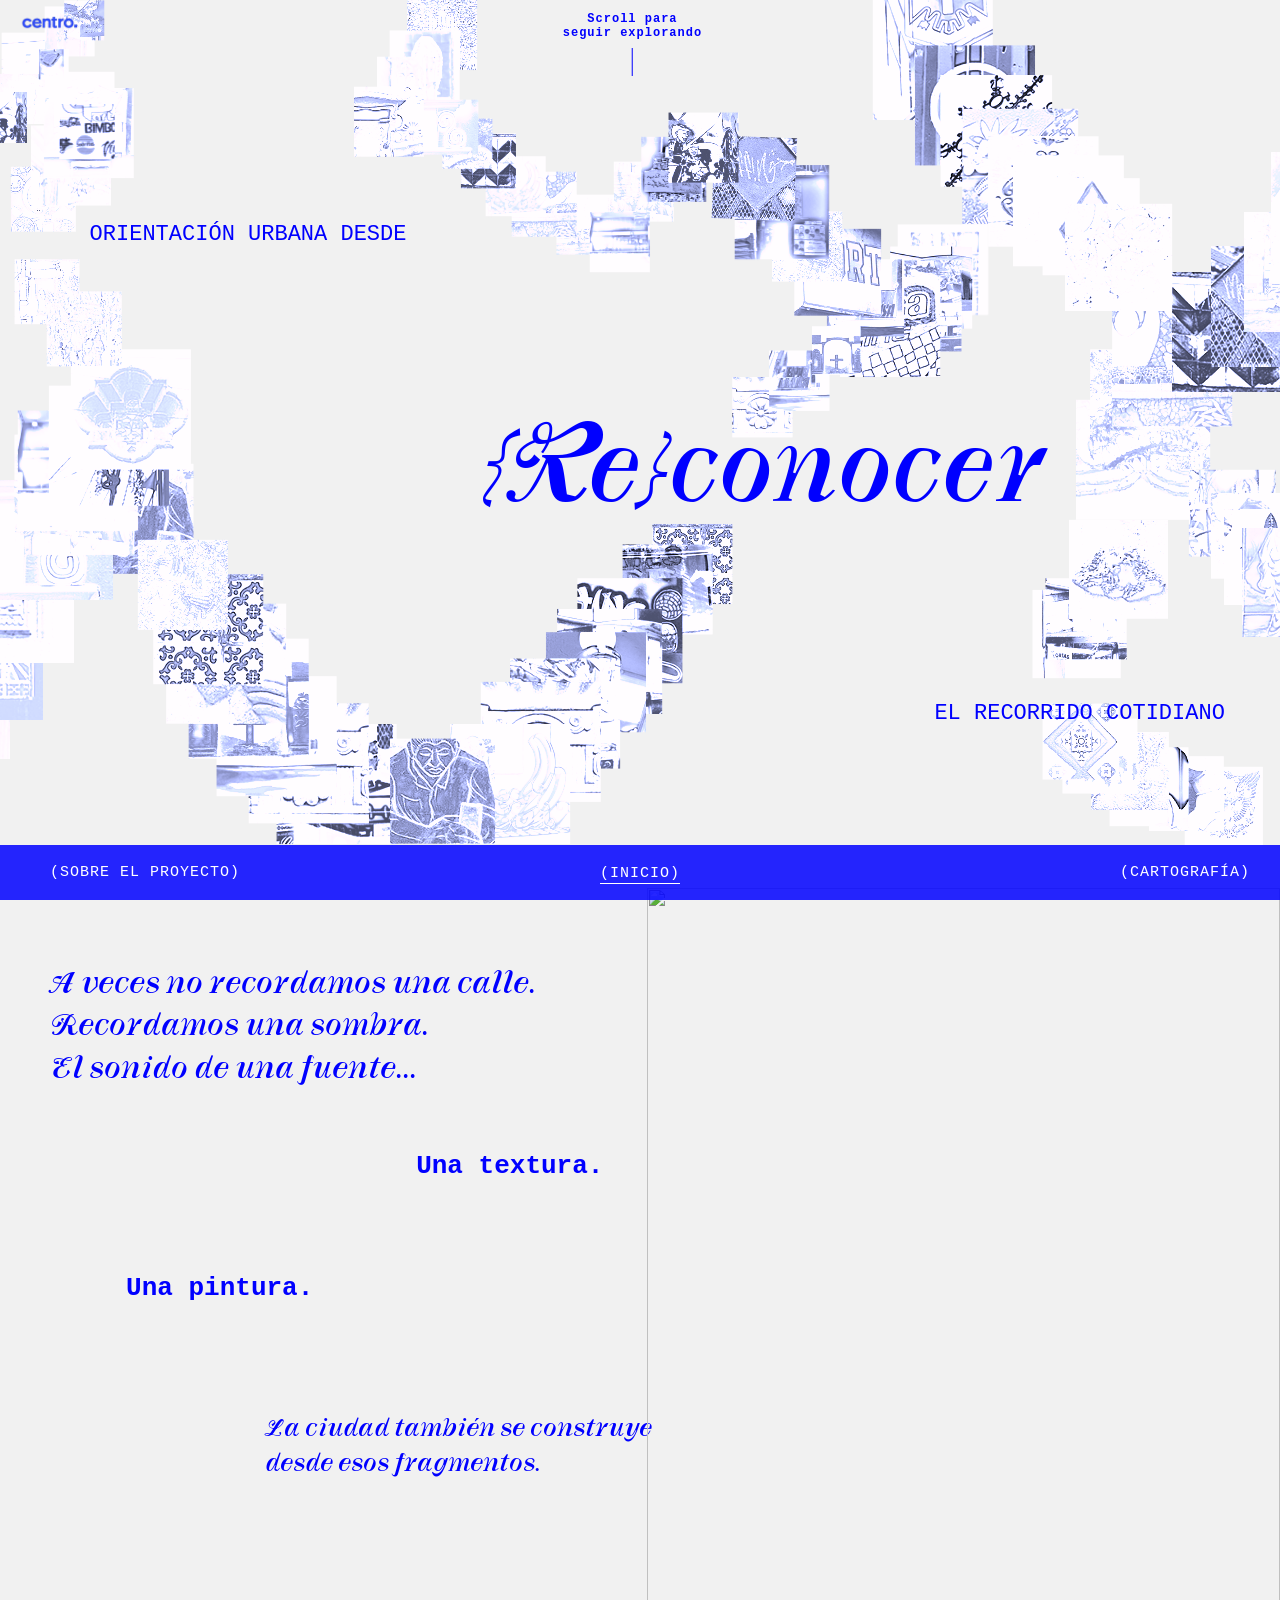
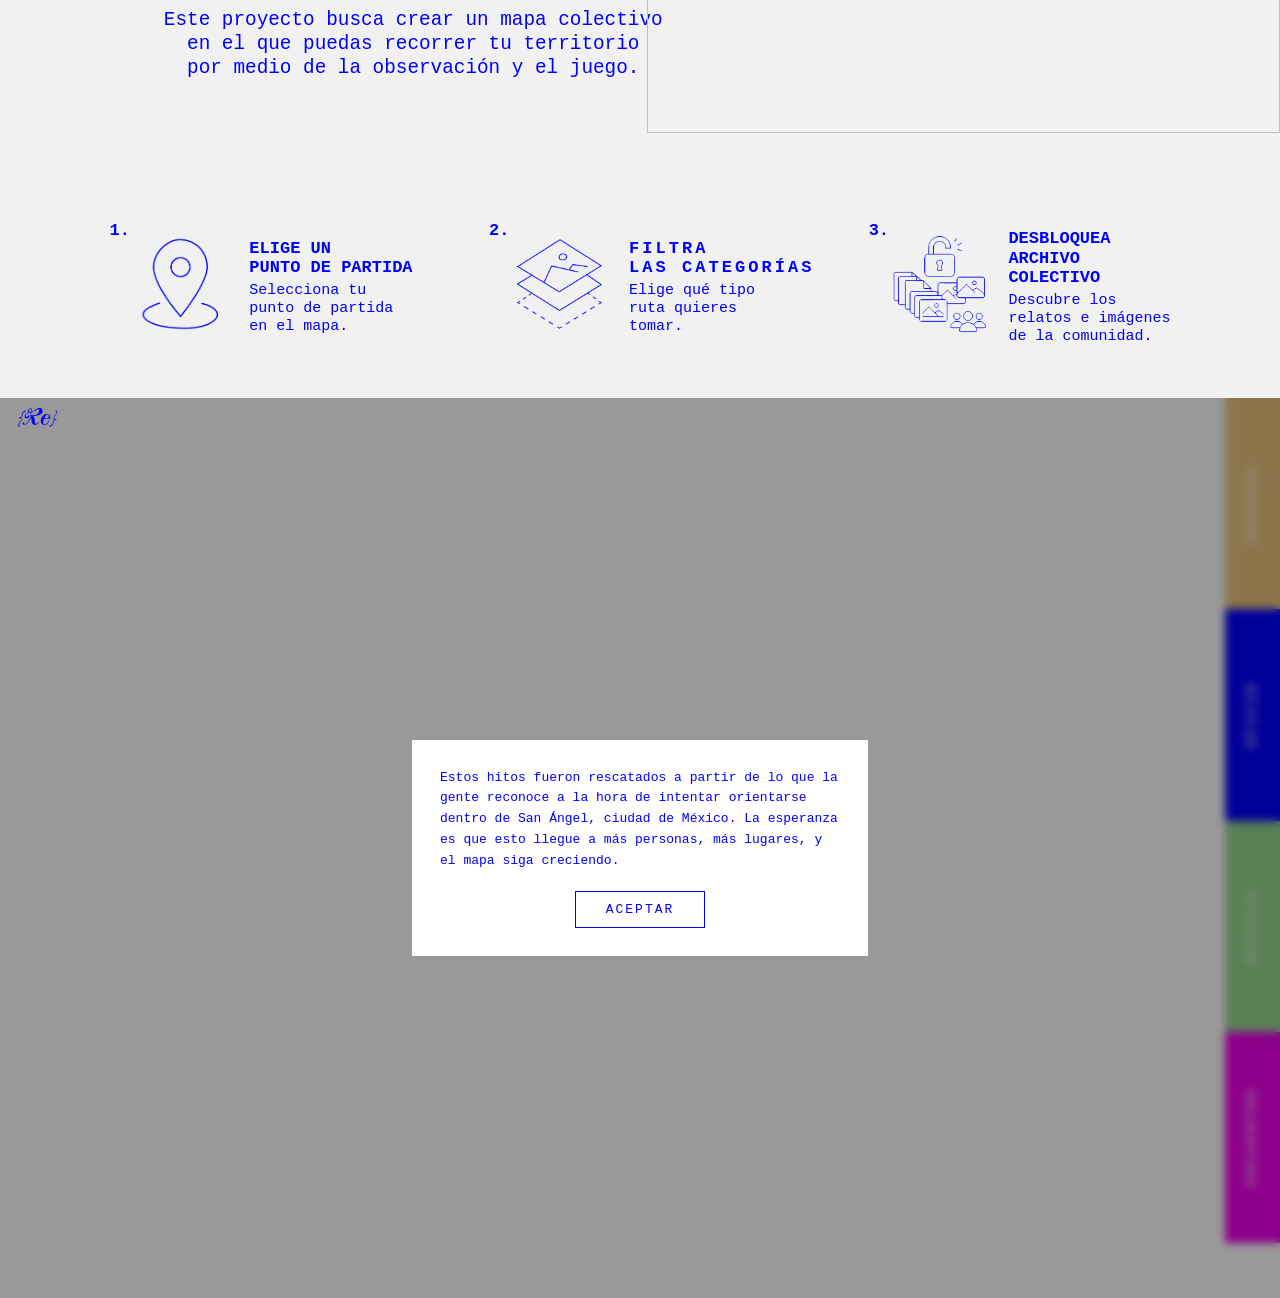
==== index.html @ d7731f5b "Restore home copy reveals and remove ambient page audio. Bring back staggered city-copy text animati" ====
<!DOCTYPE html>
<html lang="es">

<head>
    <meta charset="UTF-8">
    <meta name="viewport" content="width=device-width, initial-scale=1.0">
    <meta http-equiv="Cache-Control" content="no-cache, no-store, must-revalidate">
    <meta http-equiv="Pragma" content="no-cache">
    <meta http-equiv="Expires" content="0">
    <title>Reconocer</title>
    <link rel="icon" href="./favicon.ico" sizes="any">
    <link rel="icon" type="image/png" sizes="32x32" href="./img/favicon-32.png">
    <link rel="apple-touch-icon" sizes="180x180" href="./img/apple-touch-icon.png">
    <link href="https://api.mapbox.com/mapbox-gl-js/v3.3.0/mapbox-gl.css" rel="stylesheet">
    <link rel="stylesheet" href="./css/style.css?v=20260611-city-copy">
</head>

<body>
    <main id="home">
        <section id="hero" style="display:flex; align-items:center; justify-content:center; position:relative;">
            <div id="hero-collage" class="hero-collage" aria-hidden="true"></div>
            <div class="hero-content">
                <p class="hero-subtitle-top">ORIENTACIÓN URBANA DESDE</p>
                <h1 class="hero-reconocer-title">(<span class="reconocer-alt-r">R</span>e)conocer</h1>
                <p class="hero-subtitle-bottom">EL RECORRIDO COTIDIANO</p>
            </div>
            <img src="./img/logocentroazul.png" alt="logo" style="position:absolute; top:12px; left:18px; height:20px; width:auto;">
            <div style="position:absolute; top:12px; left:50%; transform:translateX(calc(-50% - 2mm)); text-align:center; font-family:'Courier New', Courier, monospace; font-size:12px; font-weight:bold; color:#0000ff; letter-spacing:1px; width:auto;">
                <p style="margin:0 0 8px 0;">Scroll para<br>seguir explorando</p>
                <div style="width:1px; height:28px; background:#0000ff; margin:0 auto;"></div>
            </div>
        </section>

        <div id="city-stage" class="city-stage">
            <div class="city-copy" aria-hidden="true">
                <p class="city-copy__block city-copy__block--1">A veces no recordamos una calle.<br>Recordamos una sombra.<br>El sonido de una fuente...</p>
                <p class="city-copy__block city-copy__block--2">Una textura.</p>
                <p class="city-copy__block city-copy__block--3">Una pintura.</p>
                <p class="city-copy__block city-copy__block--4">La ciudad también se construye<br>desde esos fragmentos.</p>
                <p class="city-copy__block city-copy__block--5 city-copy__block--stacked">
                    <span class="city-copy__line">Este proyecto busca crear un mapa colectivo</span>
                    <span class="city-copy__line">en el que puedas recorrer tu territorio</span>
                    <span class="city-copy__line">por medio de la observación y el juego.</span>
                </p>
            </div>
            <div class="city-collage" id="city-collage" aria-hidden="true"></div>
        </div>

        <div id="home-instructions" class="home-instructions">
            <div class="home-instruction-item home-instruction-item--with-lines">
                <span class="home-instruction-num">1.</span>
                <img src="./img/ins-04.png" alt="">
                <div class="home-instruction-copy">
                    <span class="home-instruction-title home-instruction-title--two-lines">
                        <span class="home-instruction-title-line">ELIGE UN</span>
                        <span class="home-instruction-title-line">PUNTO DE PARTIDA</span>
                    </span>
                    <span class="home-instruction-subtext">Selecciona tu punto de partida en el mapa.</span>
                </div>
            </div>
            <div class="home-instruction-item home-instruction-item--with-lines">
                <span class="home-instruction-num">2.</span>
                <img src="./img/ins-01.png" alt="">
                <div class="home-instruction-copy">
                    <span class="home-instruction-title home-instruction-title--two-lines home-instruction-title--spaced home-instruction-title--spaced-wide">
                        <span class="home-instruction-title-line">FILTRA</span>
                        <span class="home-instruction-title-line">LAS CATEGORÍAS</span>
                    </span>
                    <span class="home-instruction-subtext home-instruction-subtext--stacked">
                        <span class="home-instruction-subtext-line">Elige qué tipo</span>
                        <span class="home-instruction-subtext-line">ruta quieres tomar.</span>
                    </span>
                </div>
            </div>
            <div class="home-instruction-item home-instruction-item--with-lines">
                <span class="home-instruction-num">3.</span>
                <img src="./img/ins-03.png" alt="">
                <div class="home-instruction-copy">
                    <span class="home-instruction-title home-instruction-title--stacked-lines">
                        <span class="home-instruction-title-line">DESBLOQUEA</span>
                        <span class="home-instruction-title-line">ARCHIVO</span>
                        <span class="home-instruction-title-line">COLECTIVO</span>
                    </span>
                    <span class="home-instruction-subtext">Descubre los relatos e imágenes de la comunidad.</span>
                </div>
            </div>
        </div>

        <section id="map-preview" style="position:relative; background-color:#f1f1f1; overflow:hidden;">
            <div id="map-sticky-wrap" style="position:sticky; top:0; height:100vh; overflow:hidden;">
                <iframe 
                    src="./map.html?v=20260611-mod-v16&embed=1" 
                    style="width:100%; height:100%; border:none;"
                    scrolling="no"
                    id="map-iframe">
                </iframe>
            </div>
        </section>
    </main>

    <footer class="site-footer">
       <button class="sound-btn" id="sound-btn" aria-label="sonido">
           <input type="range" class="volume-slider" id="volume-slider" min="0" max="1" step="0.05" value="0"
               onclick="event.stopPropagation()">
       </button>
       <div class="footer-left" style="margin-left: 30px; flex: 1;">
           <a href="./docs/index.html" class="footer-link footer-link-lg">(SOBRE EL PROYECTO)</a>
       </div>
       <div class="footer-center" style="position:absolute; left:50%; transform:translateX(-50%);">
           <a href="./index.html" class="footer-link footer-link-lg active-page">(INICIO)</a>
       </div>
       <div class="footer-right" style="margin-right: 30px;">
           <a href="./map.html" class="footer-link footer-link-lg">(CARTOGRAFÍA)</a>
       </div>
    </footer>
    <!-- 
    <prompt>
     - Crea con mapbox un mapa en 'reconocer.html'
    - Define marcadores para las ubicaciones dentro del archivo './csv/reconocer.csv'
    - Define un archivo js para controlar las acciones y configuraciones de mapbox, el archivo se tiene que llamar './js/reconocer.js'
    - Los marcadores serán imágenes de 64x64px, define un placeholder, será reemplazado posteriormente por thumbs
    </prompt>
    -->
    <script src="./js/ws-config.js"></script>
    <script src="./js/ws-routes.js"></script>
    <script src="./js/ws-bridge.js?v=ws-all-pages-1"></script>
    <script>
        document.querySelectorAll('a').forEach(link => {
            link.addEventListener('click', function (e) {
                const href = this.getAttribute('href');
                if (!href || href.startsWith('#') || href.startsWith('javascript')) return;
                e.preventDefault();
                document.body.classList.add('page-exit');
                setTimeout(() => { window.location.href = href; }, 750);
            });
        });
    </script>
    <script src="./js/audio.js?v=no-ambient"></script>
<script>
document.querySelectorAll('.footer-link').forEach(link => {
   link.classList.remove('active-page');
});
document.querySelector('a[href="./index.html"]')?.classList.add('active-page');
</script>
<script>
window.addEventListener('load', () => {
   window.scrollTo({ top: 0, behavior: 'instant' });
});
</script>
<script>
document.addEventListener('DOMContentLoaded', function () {
   const host = document.getElementById('hero-collage');
   if (!host) return;

   const reducedMotion = window.matchMedia('(prefers-reduced-motion: reduce)').matches;
   const tileDelay = 0.05;
   const startDelay = 0.45;
   const tileDuration = 0.6;

   function useSvgFallback() {
      host.classList.add('hero-collage--fallback');
      host.style.opacity = reducedMotion ? '1' : '';
   }

   fetch('./img/home-collage.svg')
      .then(function (res) {
         if (!res.ok) throw new Error('svg fetch failed');
         return res.text();
      })
      .then(function (svgText) {
         svgText = svgText.replace(/xlink:href="([^"]+)"/g, function (_, path) {
            if (path.charAt(0) === '#' || path.indexOf('./img/') === 0 || path.indexOf('http') === 0 || path.indexOf('data:') === 0) {
               return 'xlink:href="' + path + '"';
            }
            return 'xlink:href="./img/' + path + '"';
         });
         host.innerHTML = svgText;
         const svg = host.querySelector('svg');
         if (svg) {
            svg.setAttribute('width', '100%');
            svg.setAttribute('height', '100%');
            svg.setAttribute('preserveAspectRatio', 'xMidYMid slice');
         }

         const tiles = host.querySelectorAll('image, use');
         if (!tiles.length) {
            useSvgFallback();
            return;
         }

         host.classList.add('is-ready');

         if (reducedMotion) {
            tiles.forEach(function (tile) { tile.style.opacity = '1'; });
            positionCityImage();
            if (typeof alignHeroSubtitles === 'function') alignHeroSubtitles();
            return;
         }

         tiles.forEach(function (tile, i) {
            tile.style.opacity = '0';
            tile.style.animation = 'homeTileIn ' + tileDuration + 's ease forwards';
            tile.style.animationDelay = (startDelay + i * tileDelay) + 's';
         });

         positionCityImage();
         if (typeof lockHeroTextPositions === 'function') lockHeroTextPositions();
      })
      .catch(useSvgFallback);
});

const CITY_STICKY_GAP_CM = 7;
const INSTRUCTION_SIDE_MARGIN_CM = 1;

function cmToPx(cm) {
   return cm * 96 / 2.54;
}

function cityStickyGapPx() {
   return CITY_STICKY_GAP_CM * 96 / 2.54;
}

function positionInstructionIcons() {
   const cityStage = document.getElementById('city-stage');
   const row = document.getElementById('home-instructions');
   if (!cityStage || !row) return;

   const gapPx = cityStickyGapPx();
   const cityBottom = cityStage.offsetTop + cityStage.offsetHeight;

   row.style.position = 'absolute';
   row.style.left = '0';
   row.style.width = '100%';
   row.style.paddingLeft = INSTRUCTION_SIDE_MARGIN_CM + 'cm';
   row.style.paddingRight = INSTRUCTION_SIDE_MARGIN_CM + 'cm';
   row.style.boxSizing = 'border-box';
   row.style.display = 'flex';
   row.style.flexDirection = 'row';
   row.style.justifyContent = 'space-evenly';
   row.style.alignItems = 'center';
   row.style.zIndex = '1002';
   row.style.pointerEvents = 'none';
   row.style.top = cityBottom + 'px';
   row.style.height = gapPx + 'px';

   const iconSize = Math.round(gapPx * 0.95);
   const smallIconSize = Math.round(iconSize * 0.5508);

   row.querySelectorAll('.home-instruction-item').forEach(function (item) {
      const img = item.querySelector('img');
      if (!img) return;
      const size = smallIconSize;
      img.style.width = size + 'px';
      img.style.height = size + 'px';
      img.style.maxWidth = size + 'px';
      img.style.maxHeight = size + 'px';
      img.style.objectFit = 'contain';
      item.style.flex = '0 0 auto';
      item.style.marginLeft = '';
      item.style.transform = '';
   });
}

function positionMapPreview() {
   const cityStage = document.getElementById('city-stage');
   const mapPreview = document.getElementById('map-preview');
   const stickyWrap = document.getElementById('map-sticky-wrap');
   const hero = document.getElementById('hero');
   if (!cityStage || !mapPreview || !stickyWrap || !hero) return;

   const gapPx = cityStickyGapPx();
   const cityBottom = cityStage.offsetTop + cityStage.offsetHeight;
   const heroBottom = hero.offsetTop + hero.offsetHeight;
   const marginTop = Math.max(0, Math.round(cityBottom + gapPx - heroBottom));

   stickyWrap.style.marginTop = marginTop + 'px';
   mapPreview.style.height = (marginTop + window.innerHeight) + 'px';
   mapPreview.style.overflowY = 'hidden';
   positionInstructionIcons();
}

function positionCityImage() {
   const home = document.getElementById('home');
   const cityStage = document.getElementById('city-stage');
   const collage = document.getElementById('city-collage');
   const hero = document.getElementById('hero');
   const svg = document.querySelector('#hero-collage svg');
   if (!home || !cityStage || !collage || !hero || !svg) return;

   home.style.position = 'relative';

   let maxBottom = 0;
   svg.querySelectorAll('image, use').forEach(function (el) {
      try {
         const box = el.getBBox();
         maxBottom = Math.max(maxBottom, box.y + box.height);
      } catch (e) {}
   });

   const vb = svg.viewBox.baseVal;
   if (!vb || !vb.height) return;

   const scale = hero.offsetHeight / vb.height;
   const cityDropCm = 2.16;
   cityStage.style.position = 'absolute';
   cityStage.style.top = (hero.offsetTop + maxBottom * scale + 140 + cityDropCm * 96 / 2.54) + 'px';
   cityStage.style.left = '0';
   cityStage.style.right = '0';
   cityStage.style.bottom = 'auto';
   cityStage.style.width = '100%';
   cityStage.style.maxWidth = '100%';

   positionMapPreview();
   if (typeof lockHeroTextPositions === 'function') lockHeroTextPositions();
   setupCityCopyReveal();
   window.dispatchEvent(new Event('cityLayoutReady'));
}

var cityCopyRevealObserver = null;

function setupCityCopyReveal() {
   const cityCopy = document.querySelector('.city-copy');
   const cityStage = document.getElementById('city-stage');
   if (!cityCopy || !cityStage) return;

   const reducedMotion = window.matchMedia('(prefers-reduced-motion: reduce)').matches;
   if (reducedMotion) {
      cityCopy.classList.remove('city-copy--pending');
      cityCopy.classList.add('city-copy--shown');
      return;
   }

   if (cityCopy.classList.contains('city-copy--shown')) return;

   if (cityCopyRevealObserver) {
      cityCopyRevealObserver.disconnect();
      cityCopyRevealObserver = null;
   }

   cityCopy.classList.add('city-copy--pending');

   function showCityCopy() {
      if (cityCopy.classList.contains('city-copy--shown')) return;
      cityCopy.classList.remove('city-copy--pending');
      cityCopy.classList.add('city-copy--shown');
      if (cityCopyRevealObserver) {
         cityCopyRevealObserver.disconnect();
         cityCopyRevealObserver = null;
      }
   }

   const firstTextBlock = cityCopy.querySelector('.city-copy__block--1');

   function isFirstTextInView() {
      if (!firstTextBlock) return false;
      const rect = firstTextBlock.getBoundingClientRect();
      const vh = window.innerHeight;
      return rect.top < vh * 0.82 && rect.bottom > vh * 0.18;
   }

   if (isFirstTextInView()) {
      showCityCopy();
      return;
   }

   if ('IntersectionObserver' in window && firstTextBlock) {
      cityCopyRevealObserver = new IntersectionObserver(function (entries) {
         entries.forEach(function (entry) {
            if (entry.isIntersecting) showCityCopy();
         });
      }, { threshold: 0.35, rootMargin: '0px 0px -8% 0px' });
      cityCopyRevealObserver.observe(firstTextBlock);
   }

   function revealOnScroll() {
      if (!isFirstTextInView()) return;
      showCityCopy();
      window.removeEventListener('scroll', revealOnScroll);
      document.removeEventListener('scroll', revealOnScroll);
   }
   window.addEventListener('scroll', revealOnScroll, { passive: true });
   document.addEventListener('scroll', revealOnScroll, { passive: true });
   revealOnScroll();

   window.setTimeout(function () {
      if (!cityCopy.classList.contains('city-copy--shown') && isFirstTextInView()) {
         showCityCopy();
      }
   }, 400);
}

window.addEventListener('resize', positionCityImage);
window.addEventListener('load', setupCityCopyReveal);
</script>
<script src="./js/city-reveal.js?v=20260611-city-static"></script>
<script>
document.addEventListener('DOMContentLoaded', function () {
   const contexto = document.querySelector('.contexto-img');
   const mapPreview = document.getElementById('map-preview');
   if (!contexto || !mapPreview) return;

   function updateContexto() {
      const heroBottom = mapPreview.getBoundingClientRect().top;
      const show = heroBottom < window.innerHeight - 80;
      contexto.classList.toggle('is-visible', show);
   }

   window.addEventListener('scroll', updateContexto, { passive: true });
   window.addEventListener('resize', updateContexto);
   updateContexto();
});
</script>
<script>
(function () {
   if (!/^(localhost|127\.0\.0\.1)$/.test(location.hostname)) return;
   var files = ['./index.html', './css/style.css'];
   var stamps = {};
   function check() {
      files.forEach(function (url) {
         fetch(url, { cache: 'no-store', method: 'HEAD' }).then(function (res) {
            var lm = res.headers.get('Last-Modified') || res.headers.get('ETag') || '';
            if (stamps[url] && stamps[url] !== lm) location.reload();
            stamps[url] = lm;
         }).catch(function () {});
      });
   }
   check();
   setInterval(check, 1000);
})();
</script>
<script>
(function() {
    var heroEl = document.getElementById('hero');
    var top1 = document.querySelector('.hero-subtitle-top');
    var bot = document.querySelector('.hero-subtitle-bottom');
    var title = document.querySelector('.hero-reconocer-title');
    var heroTextLocked = false;
    var heroTextLock = null;

    function place(el) {
        if (!el) return;
        var parent = el.parentElement;
        if (!parent) return;
        var rect = el.getBoundingClientRect();
        var parentRect = parent.getBoundingClientRect();
        el.style.position = 'absolute';
        el.style.top = (rect.top - parentRect.top) + 'px';
        el.style.left = (rect.left - parentRect.left) + 'px';
        el.style.right = 'auto';
        el.style.bottom = 'auto';
        el.style.transform = 'none';
    }

    function getTileRects(svg) {
        var rects = [];
        svg.querySelectorAll('image, use').forEach(function (tile) {
            try {
                var r = tile.getBoundingClientRect();
                if (r.width < 30 || r.height < 30) return;
                rects.push({
                    top: r.top,
                    bottom: r.bottom,
                    left: r.left,
                    right: r.right
                });
            } catch (e) {}
        });
        return rects;
    }

    function measureSubtitleGap(el, tiles) {
        if (!el || !tiles.length) return null;

        var sr = el.getBoundingClientRect();
        if (!sr.width || !sr.height) return null;

        var centerX = (sr.left + sr.right) / 2;
        var colTiles = tiles.filter(function (t) {
            return t.left <= centerX + 10 && t.right >= centerX - 10;
        });

        var above = null;
        var below = null;
        colTiles.forEach(function (t) {
            if (t.bottom <= sr.top + 3 && (!above || t.bottom > above.bottom)) above = t;
            if (t.top >= sr.bottom - 3 && (!below || t.top < below.top)) below = t;
        });

        return {
            el: el,
            sr: sr,
            above: above,
            below: below,
            gapMidY: above && below ? (above.bottom + below.top) / 2 : null
        };
    }

    var SUBTITLE_DROP_MM = 2;

    function mmToPx(mm) {
        return mm * 96 / 25.4;
    }

    function applySubtitlePosition(spec, parentRect) {
        if (!spec) return;

        var el = spec.el;
        var sr = spec.sr;
        var top = sr.top - parentRect.top;
        var left = sr.left - parentRect.left;

        if (spec.gapMidY != null) {
            top = spec.gapMidY - sr.height / 2 - parentRect.top;
        }

        top += mmToPx(SUBTITLE_DROP_MM + (el === bot ? 2 : 0));

        el.style.position = 'absolute';
        el.style.top = top + 'px';
        el.style.left = left + 'px';
        el.style.right = 'auto';
        el.style.bottom = 'auto';
        el.style.transform = 'none';
    }

    function resetForMeasure(el) {
        if (!el) return;
        el.style.removeProperty('position');
        el.style.removeProperty('top');
        el.style.removeProperty('left');
        el.style.removeProperty('right');
        el.style.removeProperty('bottom');
        el.style.removeProperty('transform');
    }

    function alignHeroSubtitles() {
        var svg = document.querySelector('#hero-collage svg');
        var parent = top1 && top1.parentElement;
        if (!svg || !parent) {
            if (top1) place(top1);
            if (bot) place(bot);
            return;
        }

        resetForMeasure(top1);
        resetForMeasure(bot);

        var tiles = getTileRects(svg);
        var parentRect = parent.getBoundingClientRect();

        applySubtitlePosition(measureSubtitleGap(top1, tiles), parentRect);
        applySubtitlePosition(measureSubtitleGap(bot, tiles), parentRect);
    }

    function captureHeroTextLock() {
        if (!heroEl) return;

        var heroRect = heroEl.getBoundingClientRect();
        if (!heroRect.width || !heroRect.height) return;

        heroTextLock = {
            items: [top1, title, bot].filter(Boolean).map(function (el) {
                var rect = el.getBoundingClientRect();
                return {
                    el: el,
                    topPct: ((rect.top - heroRect.top) / heroRect.height) * 100,
                    leftPct: ((rect.left - heroRect.left) / heroRect.width) * 100
                };
            })
        };
    }

    function applyHeroTextLock() {
        if (!heroEl || !heroTextLock || !heroTextLock.items.length) return;

        heroTextLock.items.forEach(function (item) {
            if (item.el.parentElement !== heroEl) {
                heroEl.appendChild(item.el);
            }
            item.el.style.position = 'absolute';
            item.el.style.top = item.topPct + '%';
            item.el.style.left = item.leftPct + '%';
            item.el.style.right = 'auto';
            item.el.style.bottom = 'auto';
            item.el.style.transform = 'none';
            item.el.style.margin = '0';
        });
    }

    function finalizeHeroTextLock() {
        captureHeroTextLock();
        if (!heroTextLock || !heroTextLock.items.length) return;
        heroTextLocked = true;
        applyHeroTextLock();
    }

    function fontsAreReady() {
        return !document.fonts || document.fonts.status === 'loaded';
    }

    function lockHeroTextPositions() {
        if (!heroEl) return;

        if (heroTextLocked) {
            applyHeroTextLock();
            return;
        }

        if (!document.querySelector('#hero-collage svg')) return;
        if (!fontsAreReady()) return;

        alignHeroSubtitles();
        requestAnimationFrame(function () {
            requestAnimationFrame(finalizeHeroTextLock);
        });
    }

    window.lockHeroTextPositions = lockHeroTextPositions;
    window.alignHeroSubtitles = lockHeroTextPositions;

    window.addEventListener('load', lockHeroTextPositions);
    window.addEventListener('resize', lockHeroTextPositions);
    if (document.fonts && document.fonts.ready) {
        document.fonts.ready.then(lockHeroTextPositions);
    }
})();
</script>
</body>

</html>
---- css/style.css ----
/* Fuentes personalizadas */
@font-face {
    font-family: 'REconocer';
    src: url('./REconocer-Regular.woff') format('woff');
    font-weight: normal;
    font-style: normal;
    font-display: swap;
}

@font-face {
    font-family: 'REconocer Alt R';
    src: url('./REconocer-AltR.woff') format('woff');
    font-weight: normal;
    font-style: normal;
    font-display: swap;
}

/* Reset y tipografía general */
html, body {
    min-height: 100%;
    padding: 0;
    margin: 0;
    overflow-x: hidden;
    overflow-y: auto;
    scroll-behavior: smooth;
    font-family: "Courier New", Courier, monospace;
    -webkit-font-smoothing: antialiased;
    background-color: #f1f1f1;
    max-width: 100%;
}

/* Map containers (acepta ambos ids por compatibilidad) */
#map, #mapa {
    position: absolute;
    left: 0;
    top: 0;
    width: 100%;
    height: 100%;
    background: #f1f1f1;
}

/* Filtro solo en el canvas base; marcadores y popups quedan arriba sin filtro */
#map-container #mapa {
    background: #ffffff;
}

#mapa.map-view-pending {
    visibility: hidden;
}

#mapa .mapboxgl-canvas-container .mapboxgl-canvas {
    position: relative;
    z-index: 0;
}

#map-container .mapboxgl-canvas {
    filter: brightness(1.22) saturate(0) contrast(0.8);
}

#map-container.map-bg-blue .mapboxgl-canvas {
    transition: filter 1.8s ease-in-out;
}

#map-container.map-bg-dark .mapboxgl-canvas {
    filter: brightness(0.22) saturate(0) contrast(1.22);
}

#map-zoom-fade {
    position: fixed;
    inset: 0;
    background: #000000;
    opacity: 0;
    pointer-events: none;
    z-index: 9998;
    transition: opacity 0.85s ease-in-out;
}

#map-zoom-fade.is-active {
    opacity: 0.26;
}

#map-zoom-fade.is-active.is-flash {
    animation: rewardMapUnlockFlash 1.15s ease-out forwards;
}

#map-zoom-fade.is-active.is-pulse {
    animation: rewardMapLightPulse 2.6s ease-in-out infinite;
}

@keyframes rewardMapUnlockFlash {
    0% { opacity: 0; }
    30% { opacity: 0.38; }
    62% { opacity: 0.2; }
    100% { opacity: 0.28; }
}

@keyframes rewardMapLightPulse {
    0%, 100% { opacity: 0.24; }
    50% { opacity: 0.34; }
}

.map-zoom-hint {
    position: fixed;
    inset: 0;
    z-index: 9999;
    pointer-events: none;
    opacity: 0;
    visibility: hidden;
    transition: opacity 0.5s ease-in-out, visibility 0.5s ease-in-out;
}

.map-zoom-hint.is-visible {
    opacity: 1;
    visibility: visible;
}

.map-zoom-hint__frame {
    position: absolute;
    left: 50%;
    top: 50%;
    width: min(58vw, 300px);
    height: min(22vh, 110px);
    transform: translate(-50%, -50%);
}

.map-zoom-hint__corner {
    position: absolute;
    width: 30px;
    height: 30px;
    border-color: rgba(255, 255, 255, 0.88);
    border-style: solid;
    animation: zoomHintPulse 2.2s ease-in-out infinite;
}

.map-zoom-hint__corner--tl {
    top: 0;
    left: 0;
    border-width: 2px 0 0 2px;
}

.map-zoom-hint__corner--tr {
    top: 0;
    right: 0;
    border-width: 2px 2px 0 0;
}

.map-zoom-hint__corner--bl {
    bottom: 0;
    left: 0;
    border-width: 0 0 2px 2px;
}

.map-zoom-hint__corner--br {
    bottom: 0;
    right: 0;
    border-width: 0 2px 2px 0;
}

.map-zoom-hint__label {
    position: absolute;
    left: 50%;
    top: 50%;
    transform: translate(-50%, -50%);
    margin: 0;
    font-family: 'Courier New', Courier, monospace;
    font-size: 11px;
    letter-spacing: 0.06em;
    color: rgba(255, 255, 255, 0.92);
    text-transform: lowercase;
    white-space: nowrap;
    text-align: center;
    text-shadow: 0 0 14px rgba(0, 0, 0, 0.9), 0 1px 10px rgba(0, 0, 0, 0.75);
}

@keyframes zoomHintPulse {
    0%, 100% { opacity: 0.55; }
    50% { opacity: 1; }
}

@media (prefers-reduced-motion: reduce) {
    #map-zoom-fade,
    .map-zoom-hint {
        transition: none;
    }

    #map-zoom-fade.is-flash,
    #map-zoom-fade.is-pulse {
        animation: none;
        opacity: 0.28;
    }

    .map-zoom-hint__corner {
        animation: none;
        opacity: 0.9;
    }
}

/* Entrada al filtro 3: rosa + azul por capas, sin monocromático encima */
#map-container.map-bg-blue.map-bg-blue-base .mapboxgl-canvas {
    filter: brightness(0.98) contrast(1.04);
}

/* Encuentro: rosa invertido monocromático */
#map-container.map-bg-blue.map-bg-blue-encuentro .mapboxgl-canvas {
    filter: grayscale(1) sepia(0.85) hue-rotate(292deg) saturate(4.8) brightness(0.97) contrast(1.02) !important;
}

#map-container.map-bg-blue.map-bg-blue-green .mapboxgl-canvas {
    filter: grayscale(1) sepia(0.85) hue-rotate(68deg) saturate(3.4) brightness(0.99) contrast(1.02);
}

/* Oficio: monocromático azul #0000ff */
#map-container.map-bg-blue.map-bg-blue-oficio .mapboxgl-canvas {
    filter: grayscale(1) sepia(0.85) hue-rotate(196deg) saturate(5.2) brightness(0.93) contrast(1.04) !important;
}

#map-container.map-bg-blue.map-bg-blue-memoria .mapboxgl-canvas {
    filter: grayscale(1) sepia(0.85) hue-rotate(18deg) saturate(3.6) brightness(1.03) contrast(1.02);
}
#home {
   background-color: #f1f1f1;
   width: 100%;
   max-width: 100%;
   overflow-x: hidden;
}

#map-preview,
#map-sticky-wrap,
#docs-preview,
#docs-sticky-wrap {
   width: 100%;
   max-width: 100%;
   overflow-x: hidden;
}

.city-stage {
   position: absolute;
   left: 0;
   right: 0;
   width: 100%;
   max-width: 100%;
   display: flex;
   flex-direction: row;
   align-items: flex-start;
   justify-content: space-between;
   gap: 1rem;
   z-index: 1001;
   pointer-events: none;
   box-sizing: border-box;
}

.city-copy {
   position: relative;
   flex: 1 1 auto;
   min-width: 0;
   height: calc(100vh - 55px);
   pointer-events: none;
}

.city-collage {
   position: relative;
   flex: 0 0 auto;
   aspect-ratio: 2336 / 3118;
   width: min(calc((100vh - 55px) * 2336 / 3118), 58vw);
   height: min(calc(100vh - 55px), calc(58vw * 3118 / 2336));
   display: block;
   overflow: visible;
}

.city-collage__base {
   position: absolute;
   left: 0;
   top: 0;
   width: 100%;
   height: 100%;
   display: block;
   pointer-events: none;
   opacity: 0;
   z-index: 0;
   transition: opacity 0.4s ease;
}

.city-collage--complete .city-collage__base {
   opacity: 1;
}

.city-collage--complete .city-piece {
   opacity: 1;
   animation: none;
   transform: none;
}

.city-piece {
   position: absolute;
   overflow: hidden;
   line-height: 0;
   will-change: opacity, transform;
   z-index: 2;
}

.city-piece img {
   position: absolute;
   display: block;
   max-width: none;
}

.city-collage--pending .city-piece {
   opacity: 0;
}

.city-collage--shown .city-piece {
   opacity: 0;
   animation: cityPieceReveal 0.78s cubic-bezier(0.22, 1, 0.36, 1) var(--reveal-delay, 0s) forwards;
}

@keyframes cityPieceReveal {
   from {
      opacity: 0;
      transform: translateY(-12px);
   }
   to {
      opacity: 1;
      transform: translateY(0);
   }
}

@media (prefers-reduced-motion: reduce) {
   .city-collage--pending .city-piece,
   .city-collage--shown .city-piece,
   .city-collage__base {
      opacity: 1;
      animation: none;
      transform: none;
   }

   .city-collage--complete .city-collage__base {
      opacity: 1;
   }
}

.city-copy__block {
   position: absolute;
   margin: 0;
   font-family: 'REconocer', serif;
   font-size: calc(22px + 2pt);
   font-weight: normal;
   color: #0000ff;
   line-height: 1.25;
   text-align: left;
   will-change: opacity;
}

.city-copy__block--1 {
   font-size: calc(22px + 6pt);
   left: 8%;
   top: 9%;
   line-height: 1.42;
}

.city-copy__block--2,
.city-copy__block--3 {
   font-family: 'Courier New', Courier, monospace;
   font-size: calc(22px + 3pt);
   font-weight: bold;
}

.city-copy__block--2 {
   left: 42%;
   top: 31%;
   transform: translateX(4cm);
}

.city-copy__block--3 {
   left: 8%;
   top: 41%;
   transform: translateX(2cm) translateY(1cm);
}

.city-copy__block--4 {
   left: 24%;
   top: 53%;
   transform: translateX(3cm) translateY(2cm);
   font-size: calc(22px + 2pt);
   line-height: 1.42;
}

.city-copy__block--5 {
   left: 8%;
   top: calc(74% + 1cm);
   max-width: none;
   font-family: 'Courier New', Courier, monospace;
   font-size: calc(22px - 2pt);
   text-align: center;
   transform: translateX(3cm) translateY(1.5cm);
}

.city-copy__block--stacked .city-copy__line {
   display: block;
   white-space: nowrap;
}

.city-copy--pending .city-copy__block {
   opacity: 0;
}

.city-copy--shown .city-copy__block {
   opacity: 0;
   animation: cityCopyFadeIn 0.9s ease forwards;
}

.city-copy--shown .city-copy__block--1 { animation-delay: 0.15s; }
.city-copy--shown .city-copy__block--2 { animation-delay: 1.15s; }
.city-copy--shown .city-copy__block--3 { animation-delay: 2.15s; }
.city-copy--shown .city-copy__block--4 { animation-delay: 3.15s; }
.city-copy--shown .city-copy__block--5 { animation-delay: 4.15s; }

@keyframes cityCopyFadeIn {
   from { opacity: 0; }
   to { opacity: 1; }
}

@media (prefers-reduced-motion: reduce) {
   .city-copy--pending .city-copy__block,
   .city-copy--shown .city-copy__block {
      opacity: 1;
      animation: none;
   }
}

.home-instructions {
   position: absolute;
   left: 0;
   width: 100%;
   max-width: 100%;
   padding-left: 1cm;
   padding-right: 1cm;
   display: flex;
   flex-direction: row;
   justify-content: space-evenly;
   align-items: center;
   z-index: 1002;
   pointer-events: none;
   box-sizing: border-box;
   overflow: visible;
   transform: translateY(0.5cm);
}

.home-instruction-item {
   position: relative;
   flex: 0 0 auto;
}

.home-instruction-item--with-lines {
   display: inline-flex;
   align-items: center;
   gap: 10px;
   padding-left: 28px;
   overflow: visible;
}

.home-instruction-num,
.home-instruction-title {
   position: absolute;
   top: 0;
   margin: 6px;
   font-family: 'Courier New', Courier, monospace;
   font-weight: bold;
   font-size: 17px;
   color: #0000ff;
   line-height: 1.15;
   z-index: 1;
}

.home-instruction-num {
   left: 0;
}

.home-instruction-title {
   left: calc(100% + 10px);
   text-align: left;
   text-transform: uppercase;
   white-space: normal;
}

.home-instruction-title--single {
   white-space: nowrap;
}

.home-instruction-title--spaced {
   letter-spacing: 0.1em;
}

.home-instruction-title--spaced-wide {
   letter-spacing: 0.18em;
}

.home-instruction-item--with-lines .home-instruction-num {
   top: 0;
   transform: none;
}

.home-instruction-item--with-lines .home-instruction-copy {
   display: flex;
   flex-direction: column;
   align-items: flex-start;
   margin: 6px 0 0 -0.8cm;
   flex: 0 0 auto;
   max-width: 10.5rem;
}

.home-instruction-item--with-lines .home-instruction-title {
   position: static;
   left: auto;
   margin: 0;
   flex: 0 0 auto;
}

.home-instruction-subtext {
   margin: 4px 0 0 0;
   font-family: 'Courier New', Courier, monospace;
   font-weight: normal;
   font-size: 15px;
   color: #0000ff;
   line-height: 1.2;
   text-align: left;
   text-transform: none;
}

.home-instruction-subtext--stacked .home-instruction-subtext-line {
   display: block;
}

.home-instruction-title--two-lines .home-instruction-title-line,
.home-instruction-title--stacked-lines .home-instruction-title-line {
   display: block;
   white-space: nowrap;
}

.home-instructions img {
   display: block;
   object-fit: contain;
   flex: 0 0 auto;
   transform: scale(0.7);
   transform-origin: left center;
}

#hero {
   width: 100%;
   height: calc(100vh - 55px);
   min-height: calc(100vh - 55px);
   box-sizing: border-box;
   overflow: hidden;
   background-color: #f1f1f1;
}

.hero-collage {
   position: absolute;
   inset: 0;
   z-index: 0;
   pointer-events: none;
}

#hero-collage svg {
   display: block;
   width: 100%;
   height: 100%;
   filter: grayscale(1) brightness(1.1) contrast(1.05) sepia(0.4) hue-rotate(195deg) saturate(3);
}

.hero-collage--fallback {
   background-image: url('../img/home.svg');
   background-size: 100% calc(100vh - 55px);
   background-position: center top;
   background-repeat: no-repeat;
   opacity: 0;
   animation: heroCollageReveal 2s cubic-bezier(0.22, 1, 0.36, 1) 0.35s forwards;
}

@keyframes homeTileIn {
   from { opacity: 0; }
   to { opacity: 1; }
}

@keyframes heroCollageReveal {
   from {
      opacity: 0;
      transform: scale(1.03);
   }
   to {
      opacity: 1;
      transform: scale(1);
   }
}

#hero > *:not(.hero-collage) {
   z-index: 1;
}

#hero .hero-content {
   position: absolute;
   left: 22%;
   bottom: 40%;
   text-align: left;
   opacity: 1;
}

#hero .hero-content p {
   margin: 0;
}

#hero .hero-content p + p {
   margin-top: 0.35em;
}

@keyframes heroTextFadeIn {
   from {
      opacity: 0;
   }
   to {
      opacity: 1;
   }
}

.page-docs,
.page-docs main {
   background-color: #f1f1f1;
   min-height: 100vh;
   box-sizing: border-box;
   position: relative;
   overflow-x: hidden;
}

/* Sticky embebido (home/docs): solo ocultar el footer duplicado del iframe */
html.map-embed .site-footer {
   display: none !important;
}

.docs-page-title {
   margin: 2cm 0 0;
   padding: 0 24px;
   font-family: 'REconocer', serif;
   font-size: clamp(56px, 9vw, 88px);
   font-weight: normal;
   line-height: 0.95;
   text-align: center;
   color: #0000ff;
}

.docs-canvas {
   position: relative;
   width: min(1180px, 100%);
   margin: 0 auto;
   padding: 52px clamp(24px, 5vw, 48px) 0 clamp(72px, 11vw, 156px);
   box-sizing: border-box;
}

.docs-line {
   position: absolute;
   top: 100px;
   left: clamp(72px, 11vw, 156px);
   width: 255px;
   max-width: calc(100% - 96px);
   height: auto;
   margin: 0;
   z-index: 0;
   pointer-events: none;
}

.docs-flow {
   position: relative;
   z-index: 2;
}

.docs-block__title,
.docs-block__text {
   margin: 0;
   font-family: "Courier New", Courier, monospace;
   color: #0000ff;
}

.docs-block__title {
   font-size: 18px;
   line-height: 1.25;
   font-weight: normal;
   margin-bottom: 18px;
}

.docs-block__title--center {
   text-align: center;
}

.docs-block__text {
   font-size: 14px;
   line-height: 1.55;
   max-width: 34ch;
}

.docs-block__text--center {
   text-align: center;
   margin-left: auto;
   margin-right: auto;
}

.docs-block--1 {
   position: relative;
   z-index: 2;
   width: 100%;
   margin-bottom: 12px;
}

.docs-block--1__layout {
   display: grid;
   grid-template-columns: minmax(200px, 34ch) minmax(56px, 92px) minmax(250px, 360px);
   grid-template-rows: auto auto auto auto;
   column-gap: 0;
   row-gap: clamp(20px, 3vh, 30px);
   align-items: center;
}

.docs-block--1__p {
   grid-column: 1;
   max-width: 34ch;
   margin: 0;
   position: relative;
   z-index: 2;
}

.docs-block--1__p3 { grid-row: 1; }

.docs-block--1__connector {
   grid-column: 2;
   position: relative;
   justify-self: stretch;
   align-self: center;
   height: 2px;
   background: #0000ff;
}

.docs-block--1__connector--3 { grid-row: 1; }

.docs-block--1__connector--3::after {
   content: "";
   position: absolute;
   right: 0;
   bottom: 0;
   width: 2px;
   height: 38px;
   background: #0000ff;
}

.docs-block--1__collage {
   grid-column: 3;
   grid-row: 2 / 5;
   position: relative;
   width: 100%;
   min-height: 400px;
   align-self: start;
   z-index: 1;
}

.docs-block--1__collage .docs-photo {
   position: absolute;
   display: block;
   width: auto;
   height: auto;
   object-fit: cover;
}

.docs-block--1__collage .docs-photo--d12 {
   left: 0;
   top: 72px;
   width: 178px;
   height: auto;
   max-height: 248px;
   object-position: center;
   z-index: 2;
}

.docs-block--1__collage .docs-photo--d13 {
   right: 0;
   top: 0;
   width: 136px;
   height: auto;
   max-height: 220px;
   object-position: center top;
   z-index: 3;
}

.docs-block--1__collage .docs-photo--d17 {
   right: 0;
   bottom: 0;
   width: 228px;
   height: auto;
   max-height: 200px;
   object-position: center 40%;
   z-index: 1;
}

@media (max-width: 820px) {
   .docs-block--1__layout {
      grid-template-columns: 1fr;
      grid-template-rows: auto;
   }

   .docs-block--1__title,
   .docs-block--1__p,
   .docs-block--1__connector {
      grid-column: 1;
      grid-row: auto;
   }

   .docs-block--1__connector {
      display: none;
   }

   .docs-block--1__collage {
      grid-column: 1;
      grid-row: auto;
      min-height: 320px;
      margin-top: 8px;
   }

   .docs-block--1__collage .docs-photo--d12 {
      left: 0;
      top: 40px;
      width: 46%;
   }

   .docs-block--1__collage .docs-photo--d13 {
      right: 0;
      top: 0;
      width: 38%;
   }

   .docs-block--1__collage .docs-photo--d17 {
      right: 8%;
      bottom: 0;
      width: 58%;
   }
}

.docs-block--2 {
   position: relative;
   z-index: 2;
   width: 100%;
   max-width: none;
   margin: 0;
}

.docs-block--2__stage {
   position: relative;
   width: 100%;
   margin-top: 0;
}

.docs-block--2__docuu-row {
   display: flex;
   align-items: flex-start;
   gap: 2cm;
   margin-left: auto;
   width: fit-content;
   max-width: 100%;
}

.docs-page-title--docuu {
   margin: 0;
   padding: 0;
   flex: 0 1 auto;
   align-self: flex-start;
   max-width: min(11ch, 30vw);
   text-align: left;
   line-height: 0.92;
   transform: translateX(-3cm);
}

.docs-block--2__collage-img {
   display: block;
   flex: 0 0 auto;
   width: min(468px, 68vw);
   max-width: 861px;
   height: auto;
   margin: 0;
}

.docs-docuuu-cluster {
   position: relative;
   width: 100%;
   --docuuu-left: -4cm;
   --docuuu-w: min(880px, 92vw);
   --docuuu-h: calc(var(--docuuu-w) * 744 / 1024);
}

.docs-docuuu-cluster .docs-block--1__intro--tree {
   position: absolute;
   top: calc(var(--docuuu-h) * 0.45 - 28cm);
   left: calc(255px - 22ch - 12px);
   margin: 0;
   max-width: 34ch;
   text-align: left;
   z-index: 3;
   pointer-events: none;
}

.docs-docuuu-cluster .docs-block--2__copy {
   position: absolute;
   top: 5cm;
   left: calc(var(--docuuu-left) + var(--docuuu-w) + 1cm);
   margin: 0;
   max-width: 34ch;
   text-align: left;
   z-index: 3;
   pointer-events: none;
}

.docs-docuuu-cluster .docs-block--2__copy .docs-block__title {
   margin-bottom: 18px;
}

.docs-docuuu-cluster .docs-block--2__copy .docs-block__p6 {
   margin: 0;
}

.docs-docuuu-cluster .docs-block__p7--stack {
   position: absolute;
   left: calc(var(--docuuu-left) + var(--docuuu-w) * 309 / 1024 + 3.6cm);
   top: calc(var(--docuuu-h) * 410 / 744);
   width: min(26ch, 30vw);
   height: calc(var(--docuuu-h) * 175 / 744);
   margin: 0;
   padding: 0;
   display: flex;
   align-items: center;
   box-sizing: border-box;
   text-align: left;
   z-index: 4;
   pointer-events: none;
}


/* docuuu — arriba del collage sticky, alineado con collage inferior */
.docs-block--1__intro .docs-block--1__title {
   margin: 0 0 14px;
   text-align: left;
   max-width: none;
}

.docs-block__title-el {
   font-family: 'REconocer', serif;
   text-transform: uppercase;
   font-feature-settings: "ss01" 1, "ss02" 1;
   letter-spacing: 0.02em;
}

.docs-block--1__intro .docs-block--1__p1 {
   margin: 0;
   text-align: left;
   max-width: none;
}

.docs-footer-collage {
   display: block;
   position: relative;
   z-index: 2;
   margin: 0 0 0 var(--docuuu-left);
   padding: 0;
   width: var(--docuuu-w);
   max-width: min(1024px, calc(100% - var(--docuuu-left)));
   height: auto;
   line-height: 0;
   pointer-events: none;
}

.docs-block--3 {
   position: relative;
   z-index: 2;
   width: 100%;
   max-width: none;
   margin: 28px 0 0;
}

.docs-block--3__mirada-row {
   display: flex;
   align-items: flex-start;
   gap: 3.5cm;
   padding-left: calc(255px - 22ch - 12px);
}

.docs-block--3__d18-cluster {
   display: flex;
   align-items: flex-start;
   gap: 2cm;
   flex: 0 0 auto;
}

.docs-block--3__d18-cluster .docs-photo--d18 {
   flex: 0 0 auto;
   display: block;
   width: min(230px, 32vw);
   max-width: 230px;
   height: auto;
   object-fit: contain;
}

.docs-block--3__p2p3-stack {
   flex: 0 1 auto;
   display: flex;
   flex-direction: column;
   align-items: flex-start;
}

.docs-block--3__p2p3-stack .docs-block--1__p2--d18 {
   margin: 0;
   max-width: 28ch;
   text-align: left;
}

.docs-block--3__p2p3-stack .docs-block--1__p3--d18 {
   margin: 4cm 0 0 3cm;
   max-width: 36ch;
   text-align: left;
}

.docs-block--3__copy {
   flex: 0 1 auto;
   max-width: 22ch;
   padding-left: 0;
   transform: translateX(-3cm);
}

.docs-block__title--mirada {
   font-style: italic;
   padding-left: 2.4em;
   text-align: left;
   margin-bottom: 16px;
}

.docs-block--3 .docs-block__text {
   max-width: 22ch;
   text-align: left;
}

.docs-block--3 .docs-block__p4 {
   margin-bottom: 14px;
}

.docs-reveal {
   opacity: 0;
   transition: opacity 0.85s ease;
   will-change: opacity;
}

.docs-reveal.is-visible {
   opacity: 1;
}

@media (prefers-reduced-motion: reduce) {
   .docs-reveal {
      opacity: 1;
      transition: none;
   }
}

.docs-photo-collage {
   position: absolute;
   inset: 0;
   pointer-events: none;
}

.docs-photo-collage .docs-photo {
   position: absolute;
   display: block;
   width: auto;
   height: auto;
   max-width: none;
   object-fit: contain;
   box-shadow: none;
}

#docs-sticky-block {
   position: relative;
   z-index: 30;
}

.docs-map-collage {
   position: absolute;
   left: 0;
   bottom: 100%;
   width: 1050px;
   max-width: 100vw;
   height: 398px;
   z-index: 31;
   pointer-events: none;
   overflow: visible;
}

.docs-map-thanks {
   position: absolute;
   left: calc(1050px + 1.2cm);
   right: clamp(16px, 6vw, 80px);
   bottom: 100%;
   height: 398px;
   box-sizing: border-box;
   display: flex;
   align-items: flex-start;
   justify-content: center;
   padding: calc(43px + 1cm) 0.8cm 0;
   z-index: 32;
   pointer-events: none;
}

.docs-map-thanks__text {
   margin: 0;
   width: min(100%, 42ch);
   font-family: "Courier New", Courier, monospace;
   font-size: 14px;
   line-height: 1.55;
   color: #0000ff;
   text-align: left;
}

.docs-map-thanks__line {
   display: block;
}

.docs-map-thanks__line + .docs-map-thanks__line {
   margin-top: 1em;
}

.docs-map-collage__photo {
   position: absolute;
   display: block;
   object-fit: cover;
   box-shadow: none;
}

/* Collage cierre — pegado a la izquierda, fotos superpuestas (referencia docuu) */
.docs-map-collage__photo--d10 {
   left: 0;
   bottom: 0;
   width: 212px;
   height: 398px;
   z-index: 3;
   object-position: 0% 38%;
}

.docs-map-collage__photo--d8 {
   left: 188px;
   bottom: 0;
   width: 232px;
   height: 398px;
   z-index: 2;
   object-position: center 22%;
}

.docs-map-collage__photo--d3 {
   left: 420px;
   bottom: 145px;
   width: 168px;
   height: 210px;
   z-index: 6;
   object-position: center 8%;
}

.docs-map-collage__photo--d6 {
   left: calc(420px - 1cm);
   bottom: 0;
   width: calc(220px + 1cm);
   height: 145px;
   z-index: 1;
   object-position: center 34%;
}

.docs-map-collage__photo--d19 {
   left: 542px;
   bottom: 0;
   width: 354px;
   height: 355px;
   z-index: 7;
   object-position: 30% center;
}

.docs-map-collage__photo--d4 {
   left: 640px;
   bottom: 0;
   width: 256px;
   height: 145px;
   z-index: 7;
   object-position: center 54%;
}

.docs-map-collage__photo--d2 {
   left: 896px;
   bottom: 0;
   width: 154px;
   height: 290px;
   z-index: 8;
   object-position: center 14%;
}

.docs-epilogue-panel {
   position: relative;
   width: 100%;
   height: 100%;
   padding: 56px 24px 88px;
   background-color: #efefef;
   background-image: url('../img/city.png');
   background-repeat: no-repeat;
   background-position: center top;
   background-size: cover;
   box-sizing: border-box;
}

.corner-logo--epilogue {
   position: absolute;
   top: 20px;
   left: 18px;
}

.docs-epilogue__card {
   width: min(420px, 92vw);
   margin: 120px auto 0;
   padding: 24px;
   background: #fff;
   border: 1px solid #0000ff;
   box-sizing: border-box;
}

.docs-epilogue__card p {
   margin: 0;
   font-family: "Courier New", Courier, monospace;
   font-size: 13px;
   line-height: 1.55;
   color: #0000ff;
}

.docs-epilogue__btn {
   display: block;
   width: 120px;
   height: 28px;
   margin: 18px auto 0;
   padding: 0;
   border: 1px solid #b5b5b5;
   background: #fff;
}

.docs-main {
   max-width: 720px;
   margin: 0 auto;
   padding: 0 24px 100px;
   color: #111;
}

.docs-eyebrow {
   margin: 0 0 12px;
   font-family: 'Courier New', Courier, monospace;
   font-size: 11px;
   font-weight: bold;
   letter-spacing: 1px;
   color: #0000ff;
   text-transform: uppercase;
}

.docs-title {
   margin: 0 0 16px;
   font-size: clamp(2rem, 8vw, 3.2rem);
   line-height: 1.05;
   color: #0000ff;
}

.docs-lead {
   margin: 0 0 40px;
   font-size: 1.05rem;
   line-height: 1.5;
   max-width: 34rem;
}

.docs-section {
   margin-bottom: 32px;
}

.docs-heading {
   margin: 0 0 10px;
   font-family: 'Courier New', Courier, monospace;
   font-size: 12px;
   letter-spacing: 1px;
   text-transform: uppercase;
   color: #0000ff;
}

.docs-copy,
.docs-list {
   margin: 0;
   font-size: 0.98rem;
   line-height: 1.6;
}

.docs-list {
   padding-left: 1.2rem;
}

.docs-list li + li {
   margin-top: 8px;
}
#map-container {
    position: relative;
    width: 100%;
    min-height: 100vh;
    height: 100vh;
}

/* Footer fijo y consistente en todas las páginas */
.site-footer {
    position: fixed;
    left: 0;
    right: 0;
    bottom: 0;
    height: 55px;
    background: rgba(0, 0, 255, 0.85);
    display: flex;
    align-items: center;
    justify-content: space-between;
    padding: 0 0 0 20px;
    box-sizing: border-box;
    z-index: 1001;
}

.footer-left {
    display: flex;
    align-items: center;
    gap: 20px;
}

.footer-right {
    display: flex;
    align-items: center;
    gap: 20px;
    padding-right: 0;
}

.volume-slider.active {
    opacity: 1;
}

.sound-btn {
    display: none !important;
    width: 75px;
    height: 55px;
    background: rgba(236, 0, 234, 0.85);
    border: none;
    cursor: pointer;
    align-items: center;
    justify-content: center;
    padding: 0 8px;
    flex-shrink: 0;
    margin-left: -20px;
    box-sizing: border-box;
    overflow: hidden;
}

.volume-slider {
    width: 70px;
    accent-color: #fff;
    -webkit-appearance: none;
    appearance: none;
    height: 12px;
    margin: 0;
    padding: 0;
    background: transparent;
    border-radius: 2px;
    outline: none;
}

.volume-slider::-webkit-slider-runnable-track {
    height: 3px;
    border-radius: 2px;
    background: transparent;
}

.volume-slider.active::-webkit-slider-runnable-track {
    background: #fff;
}

.volume-slider:not(.active)::-webkit-slider-runnable-track {
    background: transparent;
}

.volume-slider::-webkit-slider-thumb {
    -webkit-appearance: none;
    appearance: none;
    width: 12px;
    height: 12px;
    border-radius: 0;
    background: #fff;
    border: none;
    box-shadow: none;
    margin-top: -4.5px;
    cursor: pointer;
}

.volume-slider:not(.active)::-webkit-slider-thumb {
    background: rgb(0, 0, 255);
}

.volume-slider::-moz-range-track {
    height: 3px;
    border-radius: 2px;
    background: transparent;
    border: none;
}

.volume-slider.active::-moz-range-track {
    background: #fff;
}

.volume-slider:not(.active)::-moz-range-track {
    background: transparent;
}

.volume-slider::-moz-range-thumb {
    width: 12px;
    height: 12px;
    border-radius: 0;
    background: #fff;
    border: none;
    box-shadow: none;
    cursor: pointer;
}

.volume-slider:not(.active)::-moz-range-thumb {
    background: rgb(0, 0, 255);
}

.footer-link {
    background: transparent;
    border: 0;
    color: #fff;
    text-decoration: none;
    text-transform: uppercase;
    font-family: inherit;
    letter-spacing: 1px;
    font-size: 11px;
}

#categories-button {
   text-decoration: none;
   position: relative;
}

#categories-button::after {
   content: "";
   position: absolute;
   bottom: -2px;
   left: 0;
   width: 0;
   height: 1px;
   background: #fff;
   transition: width 600ms ease;
}

#categories-button.underlined::after {
   width: 100%;
}

/* Categories nav (map page) */
#categories-nav {
   position: fixed;
   top: 0;
   right: 0;
    bottom: 55px;
   width: 55px;
   display: flex;
   flex-direction: column;
   z-index: 1000;
}

.categories-wrapper {
    display: flex;
    flex-direction: column;
    height: 100%;
    width: 100%;
}

.cat-buttons {
    display: flex;
    flex-direction: column;
    height: 100%;
    width: 100%;
}

.category-button {
    flex: 1;
    width: 100%;
    border: none;
    cursor: pointer;
    display: flex;
    align-items: center;
    justify-content: center;
    position: relative;
    color: #fff;
    font-family: inherit;
    text-transform: uppercase;
    font-size: 15px;
    letter-spacing: 2px;
    margin: 0;
    padding: 0;
}

.category-button .label {
    writing-mode: vertical-rl;
    transform: rotate(180deg);
    white-space: nowrap;
}

.category-button::before {
   content: "";
   display: none;
}

#memoria-button {
    --cat-btn-r: 233;
    --cat-btn-g: 196;
    --cat-btn-b: 126;
    background-color: rgb(var(--cat-btn-r), var(--cat-btn-g), var(--cat-btn-b));
}

#oficio-button {
    --cat-btn-r: 0;
    --cat-btn-g: 0;
    --cat-btn-b: 255;
    background-color: rgb(var(--cat-btn-r), var(--cat-btn-g), var(--cat-btn-b));
}

#refugio-button {
    --cat-btn-r: 148;
    --cat-btn-g: 212;
    --cat-btn-b: 140;
    background-color: rgb(var(--cat-btn-r), var(--cat-btn-g), var(--cat-btn-b));
}

#encuentro-button {
    --cat-btn-r: 236;
    --cat-btn-g: 0;
    --cat-btn-b: 234;
    background-color: rgb(var(--cat-btn-r), var(--cat-btn-g), var(--cat-btn-b));
}

/* Activo: mismo color, 70% transparencia (= 30% opacidad) */
#memoria-button.active,
#oficio-button.active,
#refugio-button.active,
#encuentro-button.active {
    background-color: rgba(var(--cat-btn-r), var(--cat-btn-g), var(--cat-btn-b), 0.3);
    filter: none;
}

/* Ensure content doesn't hide behind fixed footer on Home/docs */
main, section, #hero {
    box-sizing: border-box;
}

#category-rects-footer {
   position: fixed;
   top: 0;
   right: 55px;
    bottom: 55px;
   width: 0;
   display: flex;
   flex-direction: column;
   overflow: hidden;
   transition: width 400ms ease;
   z-index: 998;
}

#category-rects-footer.open {
   width: 320px;
}

.footer-rect {
    flex: 1;
    width: 100%;
}
.footer-cat-actions {
   display: flex;
   flex-shrink: 0;
}

#footer-cat-companion {
   --footer-btn-r: 148;
   --footer-btn-g: 212;
   --footer-btn-b: 140;
   background-color: rgb(var(--footer-btn-r), var(--footer-btn-g), var(--footer-btn-b));
}

#footer-cat-companion.active,
#footer-cat-companion:active {
   background-color: rgba(var(--footer-btn-r), var(--footer-btn-g), var(--footer-btn-b), 0.3);
}

.footer-map-filter-c {
   font-family: 'REconocer', serif;
   font-size: 30px;
   font-weight: normal;
   line-height: 1;
   color: #fff;
   display: block;
   transform: translateY(2px);
   pointer-events: none;
   user-select: none;
   transition: color 1s ease;
}

#footer-cat-companion.footer-cat-companion--dark .footer-map-filter-c {
   color: #000000;
}

@media (prefers-reduced-motion: reduce) {
   .footer-map-filter-c {
      transition: none;
   }
}

.footer-cat-block {
    width: 55px;
    height: 55px;
    border: none;
    padding: 0;
    margin: 0;
    cursor: pointer;
    display: flex;
    align-items: center;
    justify-content: center;
    flex-shrink: 0;
    box-sizing: border-box;
}

#cat-arrow-btn {
    --footer-btn-r: 233;
    --footer-btn-g: 196;
    --footer-btn-b: 126;
    background-color: rgb(var(--footer-btn-r), var(--footer-btn-g), var(--footer-btn-b));
}

#cat-arrow-btn.active,
#cat-arrow-btn:active {
    background-color: rgba(var(--footer-btn-r), var(--footer-btn-g), var(--footer-btn-b), 0.3);
}

#cat-arrow {
    font-size: 22px;
    color: #fff;
    display: inline-block;
    transition: transform 400ms ease;
}

body {
    animation: fadeIn 400ms ease forwards;
}

/* Estilos para tipografía REconocer */
.reconocer-title {
  font-family: 'REconocer', serif;
  text-transform: uppercase;
  letter-spacing: 2px;
  font-feature-settings: "ss01" 1, "ss02" 1;
}

#hero .reconocer-title {
    color: rgb(0, 0, 255);
}

.reconocer-alt-r {
    font-family: 'REconocer Alt R', 'REconocer', serif;
}

.corner-logo {
    position: fixed;
    top: 12px;
    left: 18px;
    z-index: 2100;
    font-family: 'REconocer', serif;
    color: #0000ff;
    font-size: 20px;
    line-height: 1;
    font-weight: normal;
    text-decoration: none;
    letter-spacing: 0;
    pointer-events: auto;
}

.corner-logo:hover,
.corner-logo:focus-visible {
    color: #0000ff;
    opacity: 0.85;
}

#hero .hero-reconocer-title {
    font-family: 'REconocer', serif;
    color: rgb(0, 0, 255);
    margin: 0;
    font-size: calc(4.75em + 16pt);
    font-weight: normal;
    line-height: 1.1;
    transform: translate(calc(145px + 1.5cm), calc(18px + 0.3cm - 2mm));
    opacity: 0;
    animation: heroTextFadeIn 0.7s ease 2.6s forwards;
}

.hero-subtitle-top {
    position: fixed;
    top: 0;
    left: 0;
    font-family: 'Courier New', Courier, monospace;
    font-size: 22px;
    color: #0000ff;
    margin: 0;
    text-transform: uppercase;
    white-space: nowrap;
    z-index: 10;
    transform: translate(7vw, calc(23vh + 0.2cm));
    opacity: 0;
    animation: heroTextFadeIn 0.7s ease 1.1s forwards;
}

.hero-subtitle-bottom {
    position: fixed;
    top: 0;
    left: 0;
    font-family: 'Courier New', Courier, monospace;
    font-size: 22px;
    color: #0000ff;
    margin: 0;
    text-transform: uppercase;
    white-space: nowrap;
    z-index: 10;
    transform: translate(73vw, calc(77vh - 0.3cm));
    opacity: 0;
    animation: heroTextFadeIn 0.7s ease 4.1s forwards;

}

@media (prefers-reduced-motion: reduce) {
   .hero-subtitle-top,
   #hero .hero-reconocer-title,
   #hero .hero-subtitle-bottom {
      opacity: 1;
      animation: none;
   }
}

@keyframes fadeIn {
    from { opacity: 0; }
    to   { opacity: 1; }
}

body {
    animation: fadeIn 1100ms ease forwards;
}

body.page-exit {
    animation: none;
    opacity: 0;
    transition: opacity 1000ms ease-in-out;
}

a.footer-link {
    transition: opacity 300ms ease;
}

#cat-arrow.vertical {
   transform: rotate(-90deg);
}

/* Popup category: eliminar fondo blanco por defecto y permitir que el color de la "popup-inner" rellene todo */
.category-popup .mapboxgl-popup-content {
    position: relative;
    background: transparent !important;
    padding: 0 !important;
    border-radius: 0 !important;
    box-shadow: none !important;
    max-height: none !important;
    overflow: visible !important;
}

.category-popup .mapboxgl-popup-close-button {
    position: absolute;
    top: 0;
    right: var(--popup-text-width, 177px);
    z-index: 40;
    width: 26px;
    height: 22px;
    padding: 0;
    margin: 0;
    border: none;
    border-radius: 0;
    background: var(--popup-close-bg, rgba(0, 0, 255, 0.85));
    color: #ffffff;
    font-size: 15px;
    line-height: 22px;
    text-align: center;
    cursor: pointer;
    pointer-events: auto;
}

.category-popup .mapboxgl-popup-close-button:hover {
    filter: brightness(1.08);
    color: #ffffff;
}

#mapa .mapboxgl-popup.category-popup--reward-zoom {
    z-index: 5000 !important;
}

.category-popup--reward-zoom .mapboxgl-popup-content {
    overflow: visible !important;
    animation: none !important;
    transform-origin: 50% 50%;
    will-change: transform;
}

.category-popup--reward-zoom .mapboxgl-popup-close-button {
    z-index: 60;
}

.category-popup--reward-zoom .popup-inner,
.category-popup--reward-zoom .popup-inner--video-open {
    overflow: visible !important;
}

/* Ocultar la punta del popup (se puede mostrar coloreada más tarde) */
.category-popup .mapboxgl-popup-tip {
    display: none !important;
}

/* Contenedor interno del popup (creado en JS) */
.category-popup .popup-inner {
    margin: 0;
    padding: 0;
    border-radius: 0;
    overflow: hidden;
    display: grid !important;
    align-items: start;
    align-content: start;
}

.category-popup .popup-text-panel {
    grid-column: 2;
    grid-row: 2;
    box-sizing: border-box;
    display: flex;
    align-items: center;
    overflow: hidden;
}

/* Refugio: relato + DESBLOQUEAR con verde sage al 75% */
.category-popup--refugio .popup-text-panel,
.category-popup--refugio .popup-unlock {
    background-color: rgba(138, 159, 130, 0.75) !important;
}

.category-popup .popup-unlock {
    box-sizing: border-box;
    display: flex;
    align-items: center;
    justify-content: center;
    font-family: 'Courier New', Courier, monospace;
    font-size: 11px;
    font-weight: normal;
    line-height: 1;
    letter-spacing: 0.04em;
    color: #ffffff !important;
    flex-shrink: 0;
}

.category-popup .popup-unlock--interactive {
    cursor: pointer;
}

.category-popup .popup-unlock--retry[hidden] {
    display: none !important;
}

.category-popup .popup-unlock--retry.popup-unlock--retry--shown {
    animation: popupRetryFadeIn 1000ms ease forwards;
}

@keyframes popupRetryFadeIn {
    from { opacity: 0; }
    to { opacity: 1; }
}

@media (prefers-reduced-motion: reduce) {
    .category-popup .popup-unlock--retry.popup-unlock--retry--shown {
        animation: none;
        opacity: 1;
    }
}

.category-popup .popup-inner--video-open {
    overflow: visible;
}

.category-popup .popup-video-panel {
    background: #000000;
    overflow: visible;
    box-sizing: border-box;
}

.category-popup .popup-video {
    width: 100%;
    height: 100%;
    display: block;
    object-fit: contain;
    background: #000000;
}

/* Texto del relato: banda horizontal más baja que la imagen */
.category-popup .popup-inner .popup-relato {
    margin: 0;
    line-height: 1.4;
    color: #ffffff;
    opacity: 1;
    font-family: 'Courier New', Courier, monospace;
    background: transparent;
    box-sizing: border-box;
    overflow-y: auto;
    word-break: break-word;
    flex-shrink: 0;
}

.footer-link-lg {
   font-size: 15px;
   letter-spacing: 1px;
}

.footer-link.active-page {
   position: relative;
   text-decoration: none;
}

.footer-link.active-page::after {
   content: "";
   position: absolute;
   bottom: -2px;
   left: 0;
   width: 100%;
   height: 1px;
   background: #fff;
   animation: underlineIn 600ms ease forwards;
}

@keyframes underlineIn {
   from { width: 0; }
   to   { width: 100%; }
}

#map-splash {
   position: fixed;
   top: 0;
   left: 0;
   width: 100%;
   height: 100%;
   z-index: 2000;
   display: flex;
   align-items: center;
   justify-content: center;
   transition: opacity 600ms ease;
}

#splash-overlay {
   position: absolute;
   top: 0;
   left: 0;
   width: 100%;
   height: 100%;
   background: rgba(0, 0, 0, 0.4);
   backdrop-filter: blur(4px);
}

#splash-modal {
   position: relative;
   background: #fff;
   padding: 28px;
   max-width: 400px;
   width: 82%;
   z-index: 1;
   display: flex;
   flex-direction: column;
   align-items: center;
   gap: 20px;
   font-family: "Courier New", Courier, monospace;
   font-size: 13px;
   line-height: 1.6;
   color: #0000ff;
}

#splash-modal p {
   margin: 0;
   text-align: left;
   color: #0000ff;
}

#splash-btn {
   background: transparent;
   border: 1px solid #0000ff;
   color: #0000ff;
   font-family: "Courier New", Courier, monospace;
   font-size: 13px;
   text-transform: uppercase;
   letter-spacing: 2px;
   padding: 10px 30px;
   cursor: pointer;
   -webkit-tap-highlight-color: transparent;
   transition: background 300ms ease, color 300ms ease;
}

#splash-btn:hover,
#splash-btn:focus,
#splash-btn:active,
#splash-btn:focus-visible,
#splash-btn.is-pressed {
   background: #0000ff;
   color: #fff;
   border-color: #0000ff;
}

#map-splash.hidden {
   opacity: 0;
   pointer-events: none;
   visibility: hidden;
}

/* Miniaturas del mapa: 40% transparencia (alpha 0.6) para mejor legibilidad */
#mapa .mapboxgl-marker {
   pointer-events: auto;
   cursor: pointer;
   position: absolute;
   z-index: 12 !important;
   filter: none !important;
   opacity: 0.6 !important;
   mix-blend-mode: normal;
   transition: opacity 800ms ease-in-out;
}

#mapa .mapboxgl-marker.marker-filter-hidden {
   opacity: 0 !important;
   pointer-events: none !important;
}

@media (prefers-reduced-motion: reduce) {
   #mapa .mapboxgl-marker {
      transition: none;
   }
}

#mapa .mapboxgl-marker .marker {
   pointer-events: auto;
   cursor: pointer;
   opacity: 1 !important;
   filter: none !important;
   position: relative;
   z-index: 1;
}

/* Popups al click: siempre encima y sin filtro del mapa */
#mapa .mapboxgl-popup {
   z-index: 20 !important;
   filter: none !important;
   opacity: 1 !important;
}

#mapa .mapboxgl-popup img {
   opacity: 1 !important;
   filter: none !important;
}

.footer-rect {
   flex: 1;
   width: 100%;
   display: flex;
   flex-direction: row;
   align-items: stretch;
   overflow: hidden;
   gap: 0;
   padding: 0;
   box-sizing: border-box;
   position: relative;
}

#category-rects-footer .footer-rect--memoria {
   background-color: rgba(233, 196, 126, 0.8);
}

#category-rects-footer .footer-rect--oficio {
   background-color: rgba(0, 0, 255, 0.8);
}

#category-rects-footer .footer-rect--refugio {
   background-color: rgba(148, 212, 140, 0.8);
}

#category-rects-footer .footer-rect--encuentro {
   background-color: rgba(236, 0, 234, 0.8);
}

.rect-img {
   height: 100%;
   width: 120px;
   object-fit: cover;
   opacity: 1;
   flex-shrink: 0;
   display: block;
}

#category-rects-footer .footer-rect {
   min-height: 0;
}

#category-rects-footer .rect-text {
   font-family: "Courier New", Courier, monospace;
   font-size: 13px;
   line-height: 1.4;
   color: #fff;
   margin: 10px 12px;
   padding: 0;
   flex: 1;
   min-height: 0;
   overflow-x: hidden;
   overflow-y: auto;
   -webkit-overflow-scrolling: touch;
   box-sizing: border-box;
}

.category-popup .mapboxgl-popup-content {
    animation: popupFadeIn 500ms ease forwards;
}

@keyframes popupFadeIn {
    from { 
        opacity: 0;
        transform: translateY(8px);
    }
    to { 
        opacity: 1;
        transform: translateY(0);
    }
}

.contexto-img {
    position: fixed;
    right: 0;
    bottom: 55px;
    width: 45vw;
    height: auto;
    display: block;
    z-index: 1001;
    pointer-events: none;
    opacity: 0;
    transition: opacity 500ms ease;
    visibility: hidden;
    mix-blend-mode: multiply;
}

.contexto-img.is-visible {
    opacity: 1;
    visibility: visible;
}
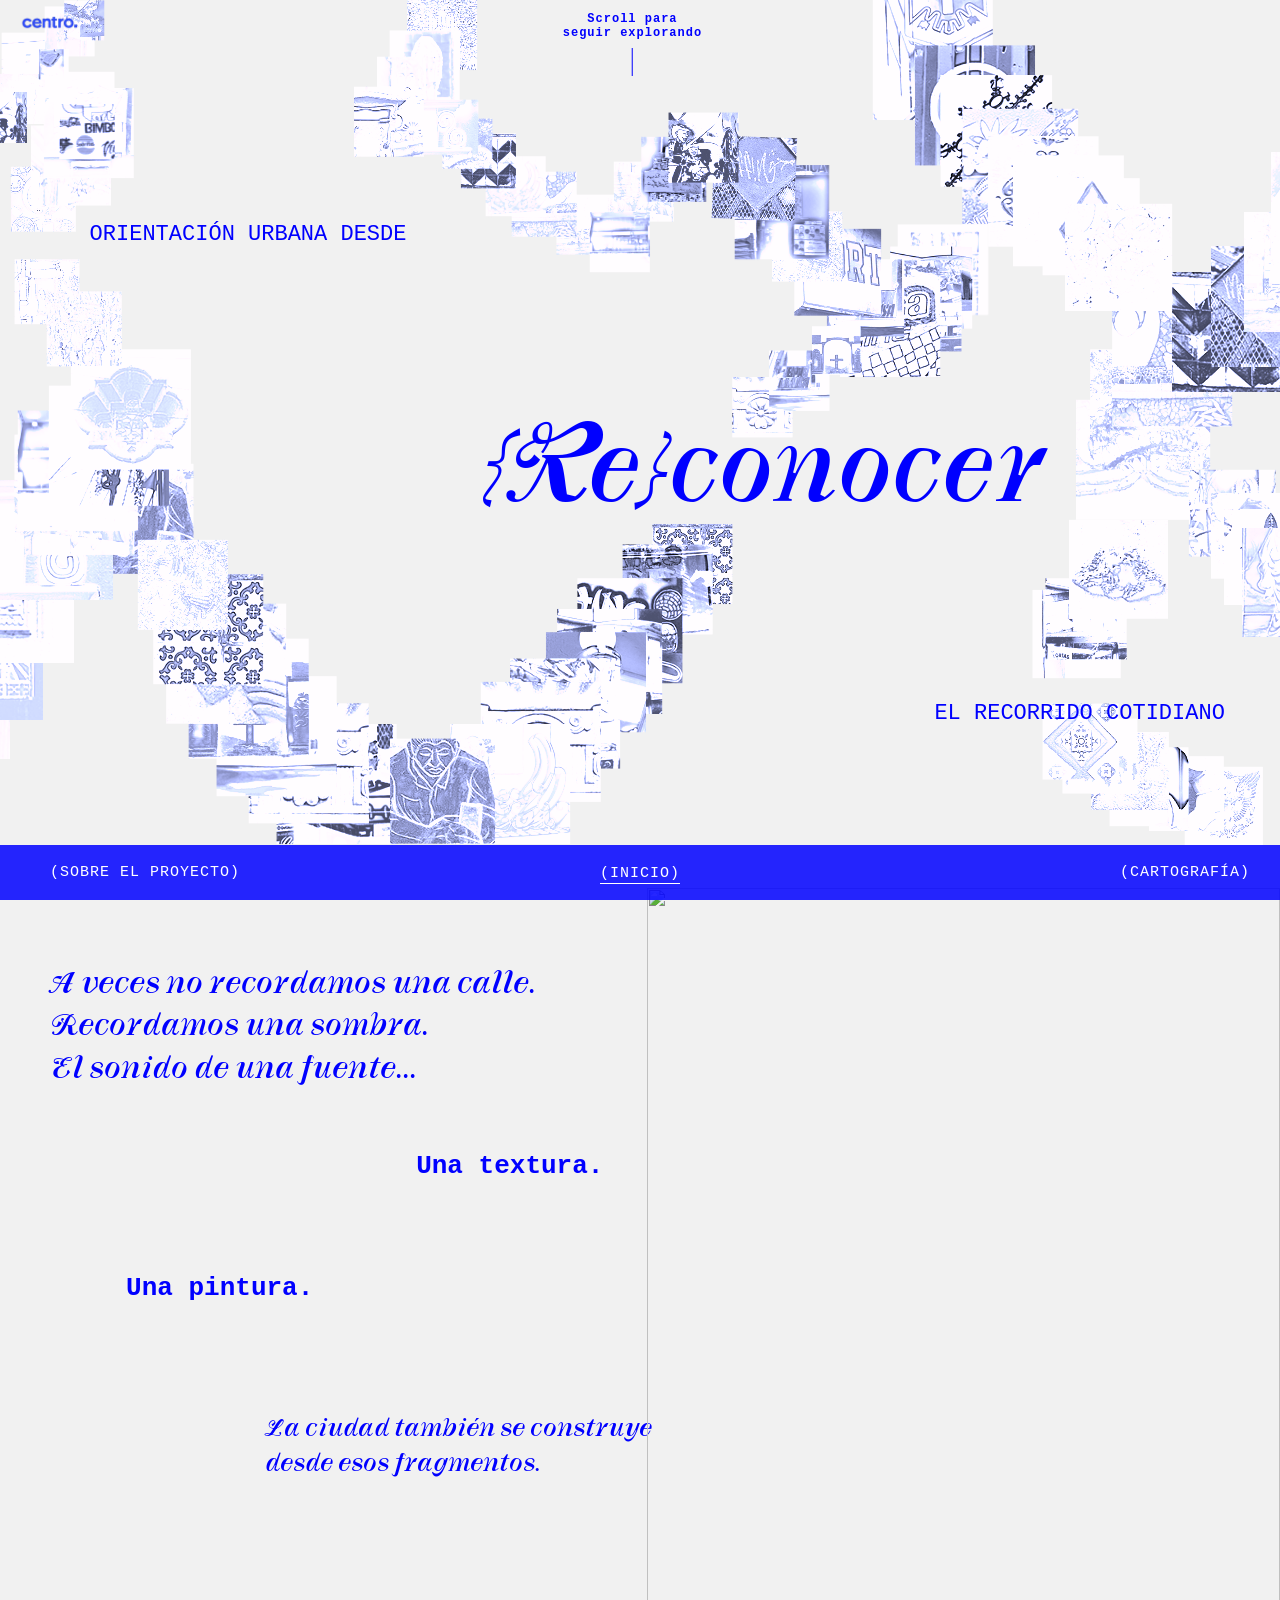
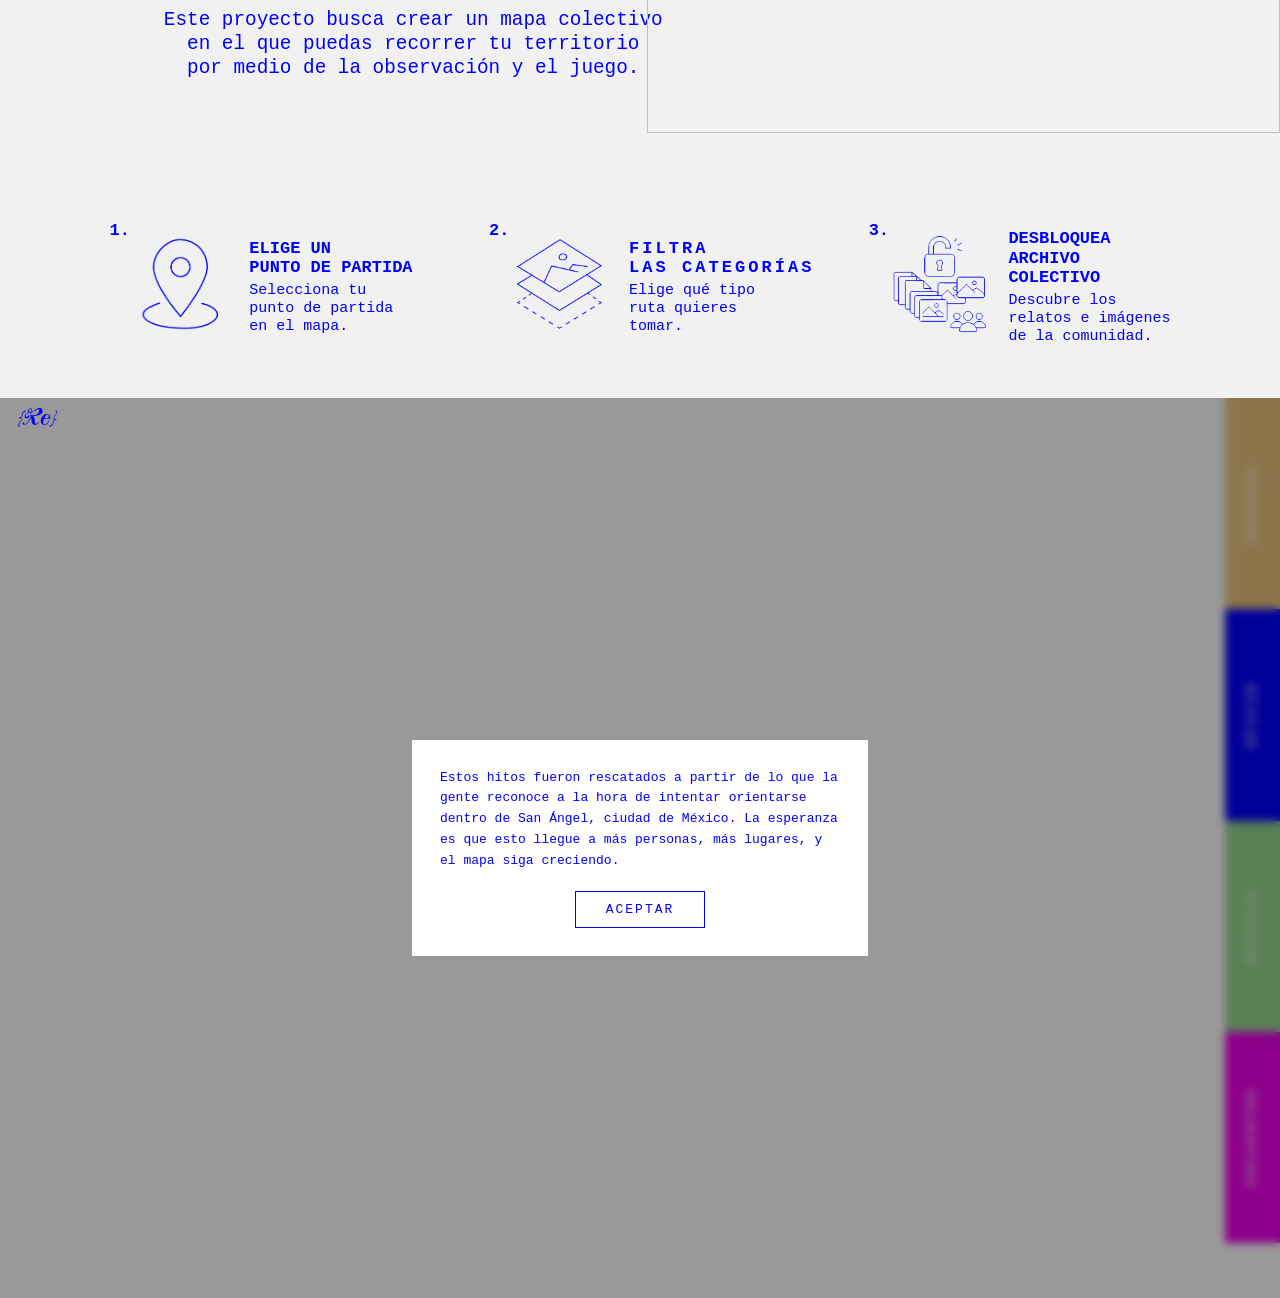
==== commit 1e98b535: "Restore map footer sound control while keeping home/docs silent. Show the volume button only on the " ====
--- a/index.html
+++ b/index.html
@@ -135,7 +135,7 @@
             });
         });
     </script>
-    <script src="./js/audio.js?v=no-ambient"></script>
+    <script src="./js/audio-page-stub.js?v=no-ambient"></script>
 <script>
 document.querySelectorAll('.footer-link').forEach(link => {
    link.classList.remove('active-page');
--- a/css/style.css
+++ b/css/style.css
@@ -1355,6 +1355,10 @@
     margin-left: -20px;
     box-sizing: border-box;
     overflow: hidden;
+}
+
+#map-container .sound-btn {
+    display: flex !important;
 }
 
 .volume-slider {
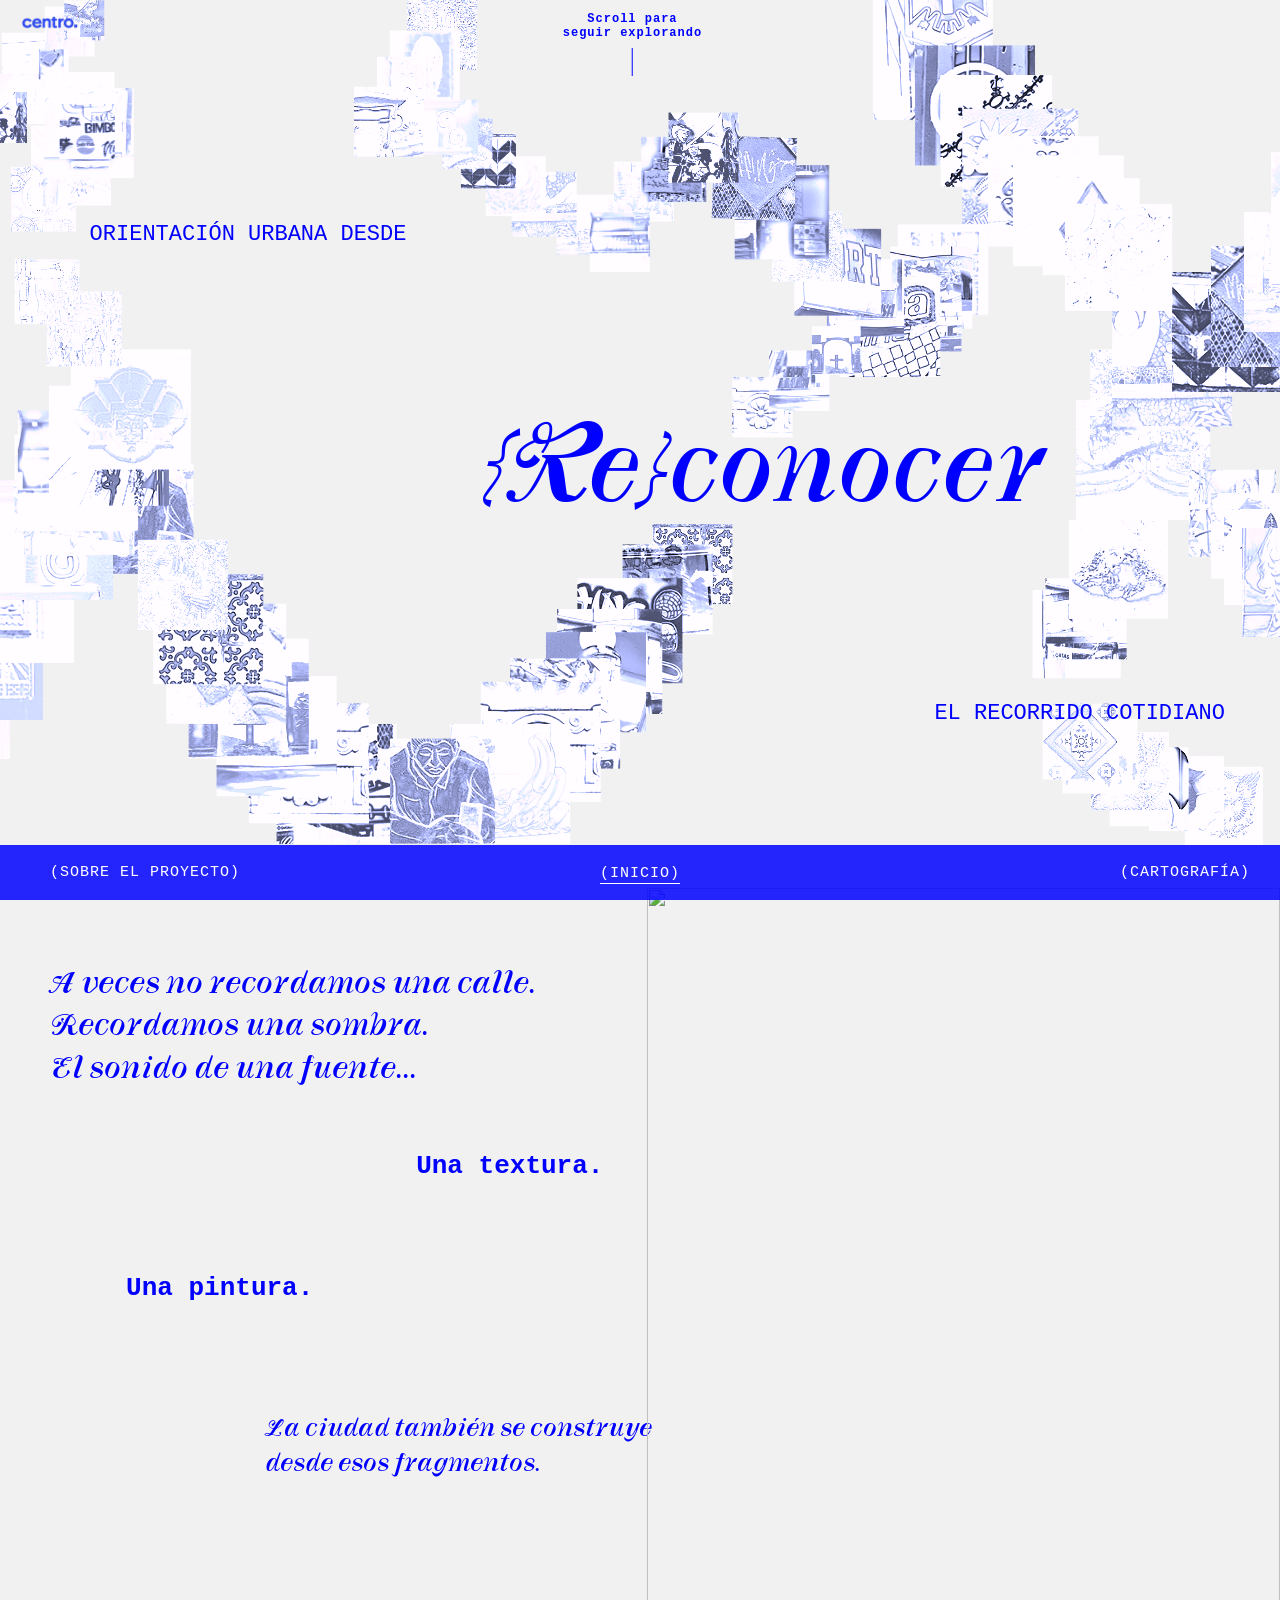
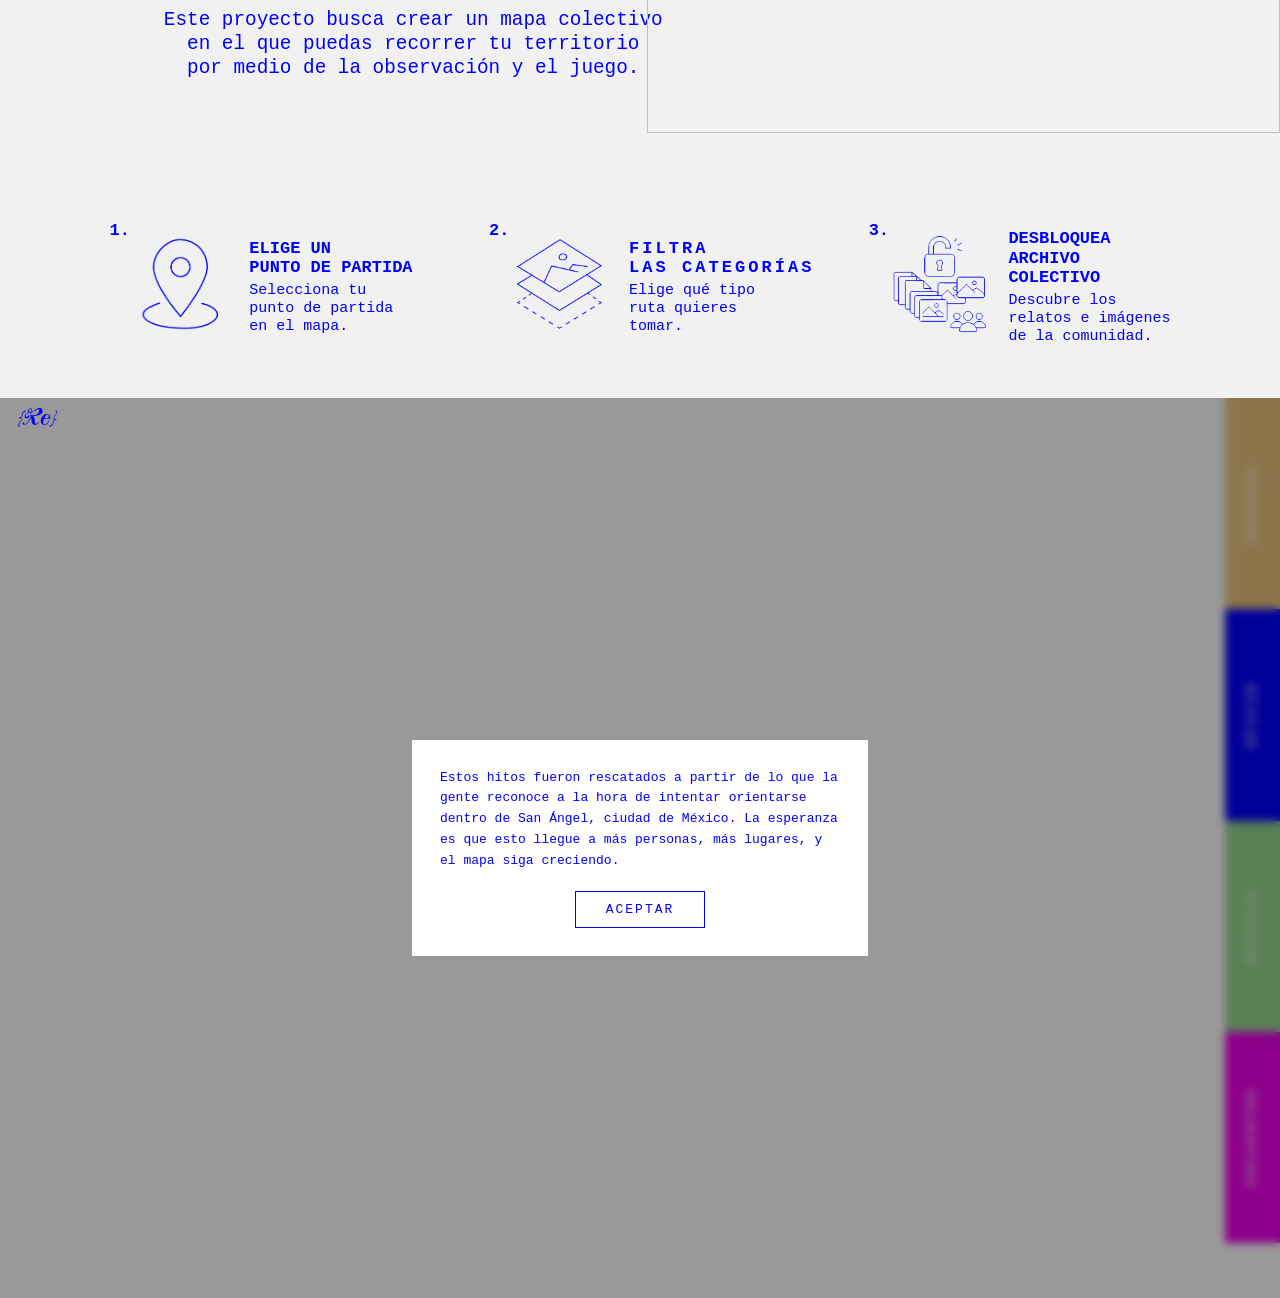
==== commit 6c38ca19: "Bump cache version so map sound button CSS deploys live. Force fresh style.css on map.html after Git" ====
--- a/index.html
+++ b/index.html
@@ -89,7 +89,7 @@
         <section id="map-preview" style="position:relative; background-color:#f1f1f1; overflow:hidden;">
             <div id="map-sticky-wrap" style="position:sticky; top:0; height:100vh; overflow:hidden;">
                 <iframe 
-                    src="./map.html?v=20260611-mod-v16&embed=1" 
+                    src="./map.html?v=20260611-map-sound&embed=1" 
                     style="width:100%; height:100%; border:none;"
                     scrolling="no"
                     id="map-iframe">
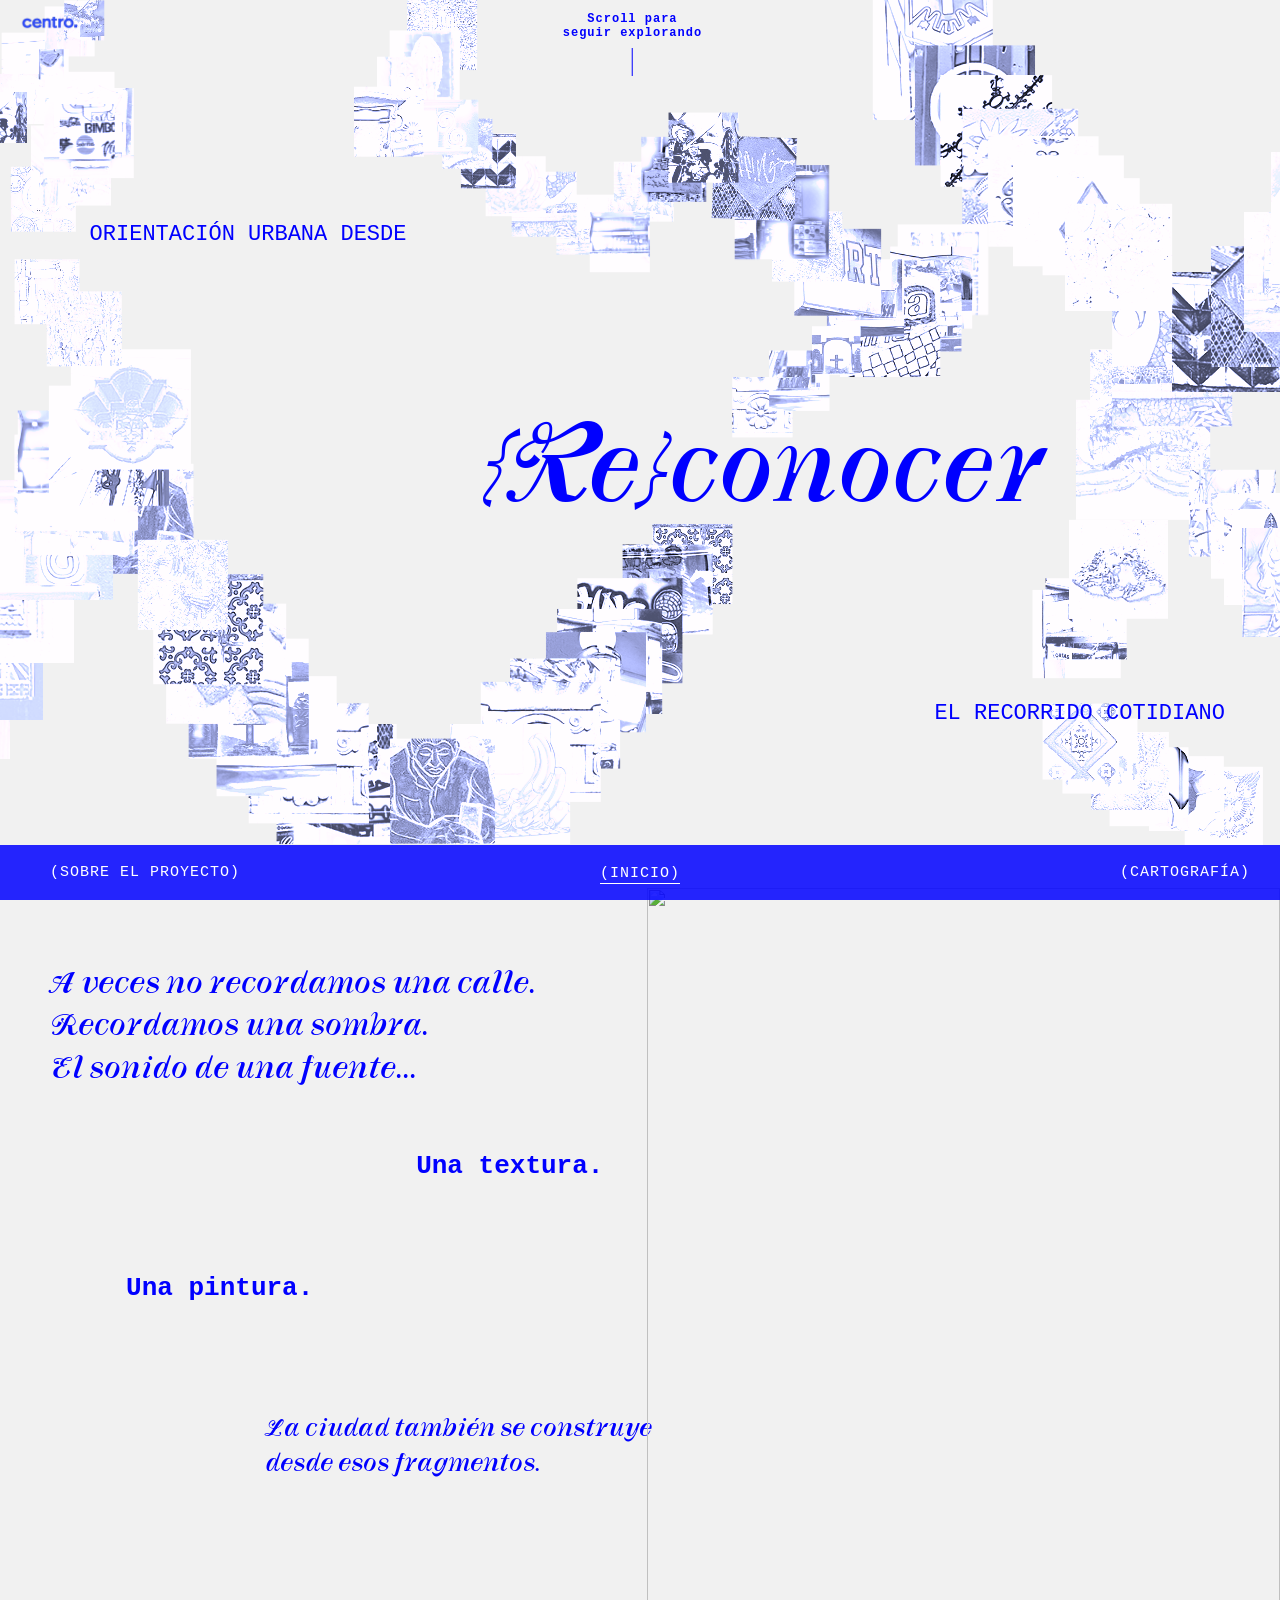
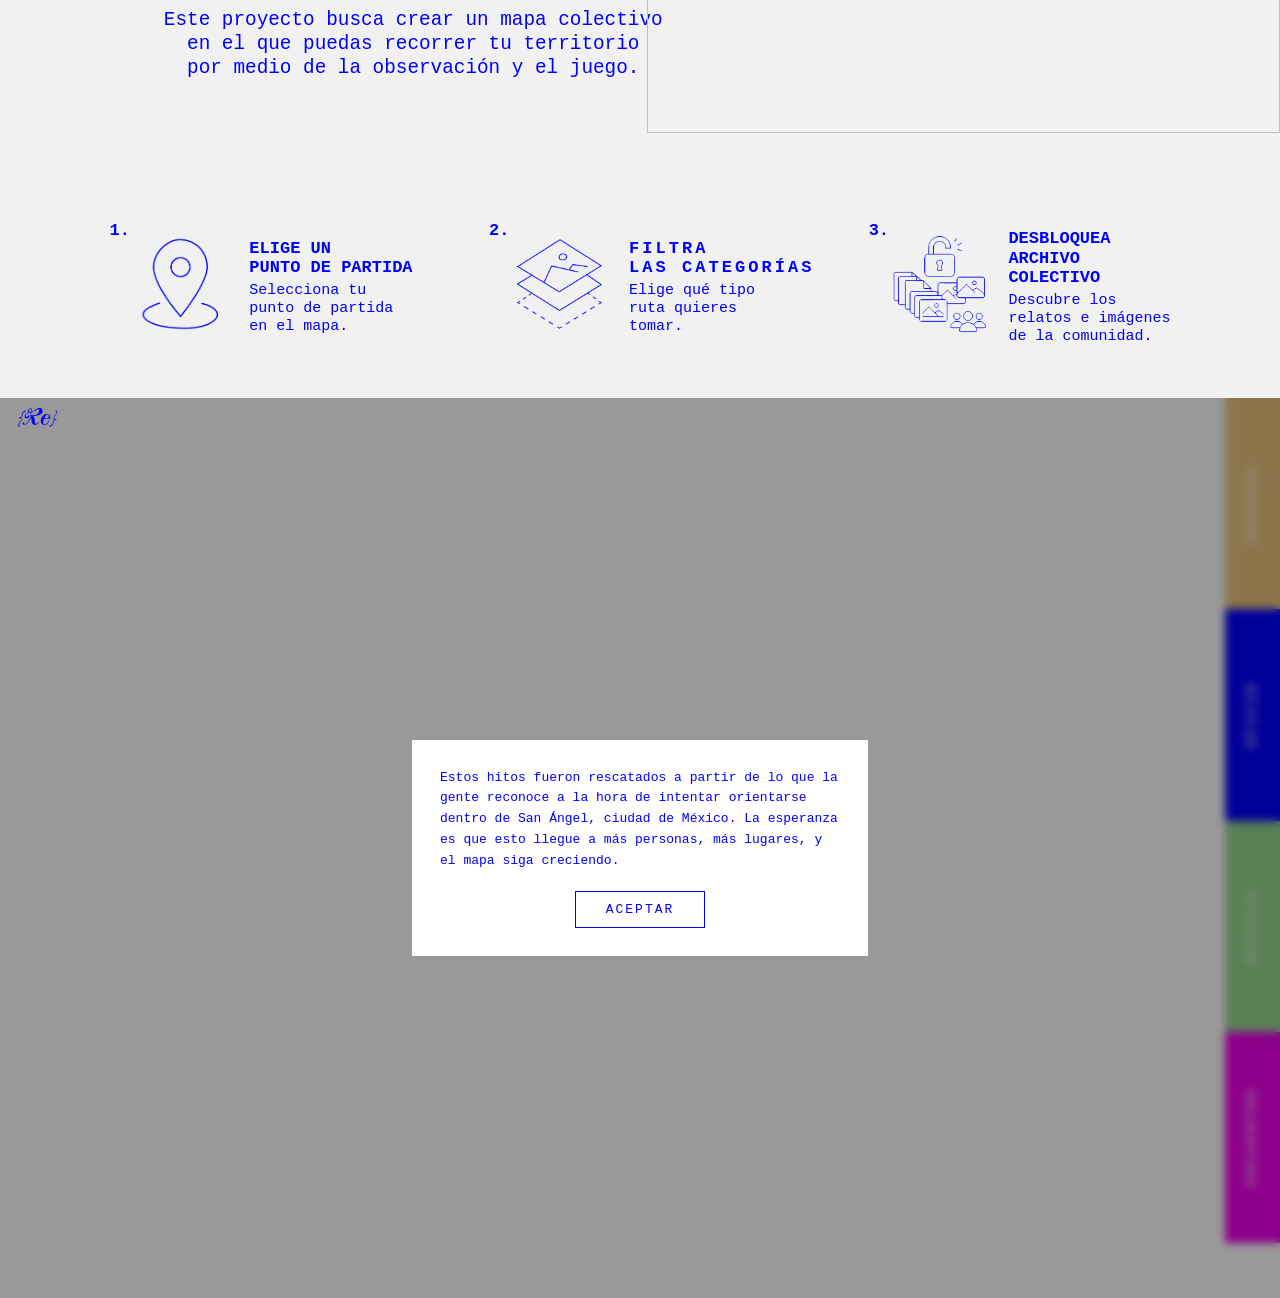
==== commit e3ce8519: "Fix WebSocket reward IDs to use unique hito keys. Send archivo-based IDs (e.g. m45, e21) plus Video " ====
--- a/index.html
+++ b/index.html
@@ -89,7 +89,7 @@
         <section id="map-preview" style="position:relative; background-color:#f1f1f1; overflow:hidden;">
             <div id="map-sticky-wrap" style="position:sticky; top:0; height:100vh; overflow:hidden;">
                 <iframe 
-                    src="./map.html?v=20260611-map-sound&embed=1" 
+                    src="./map.html?v=20260611-ws-reward-fix&embed=1" 
                     style="width:100%; height:100%; border:none;"
                     scrolling="no"
                     id="map-iframe">
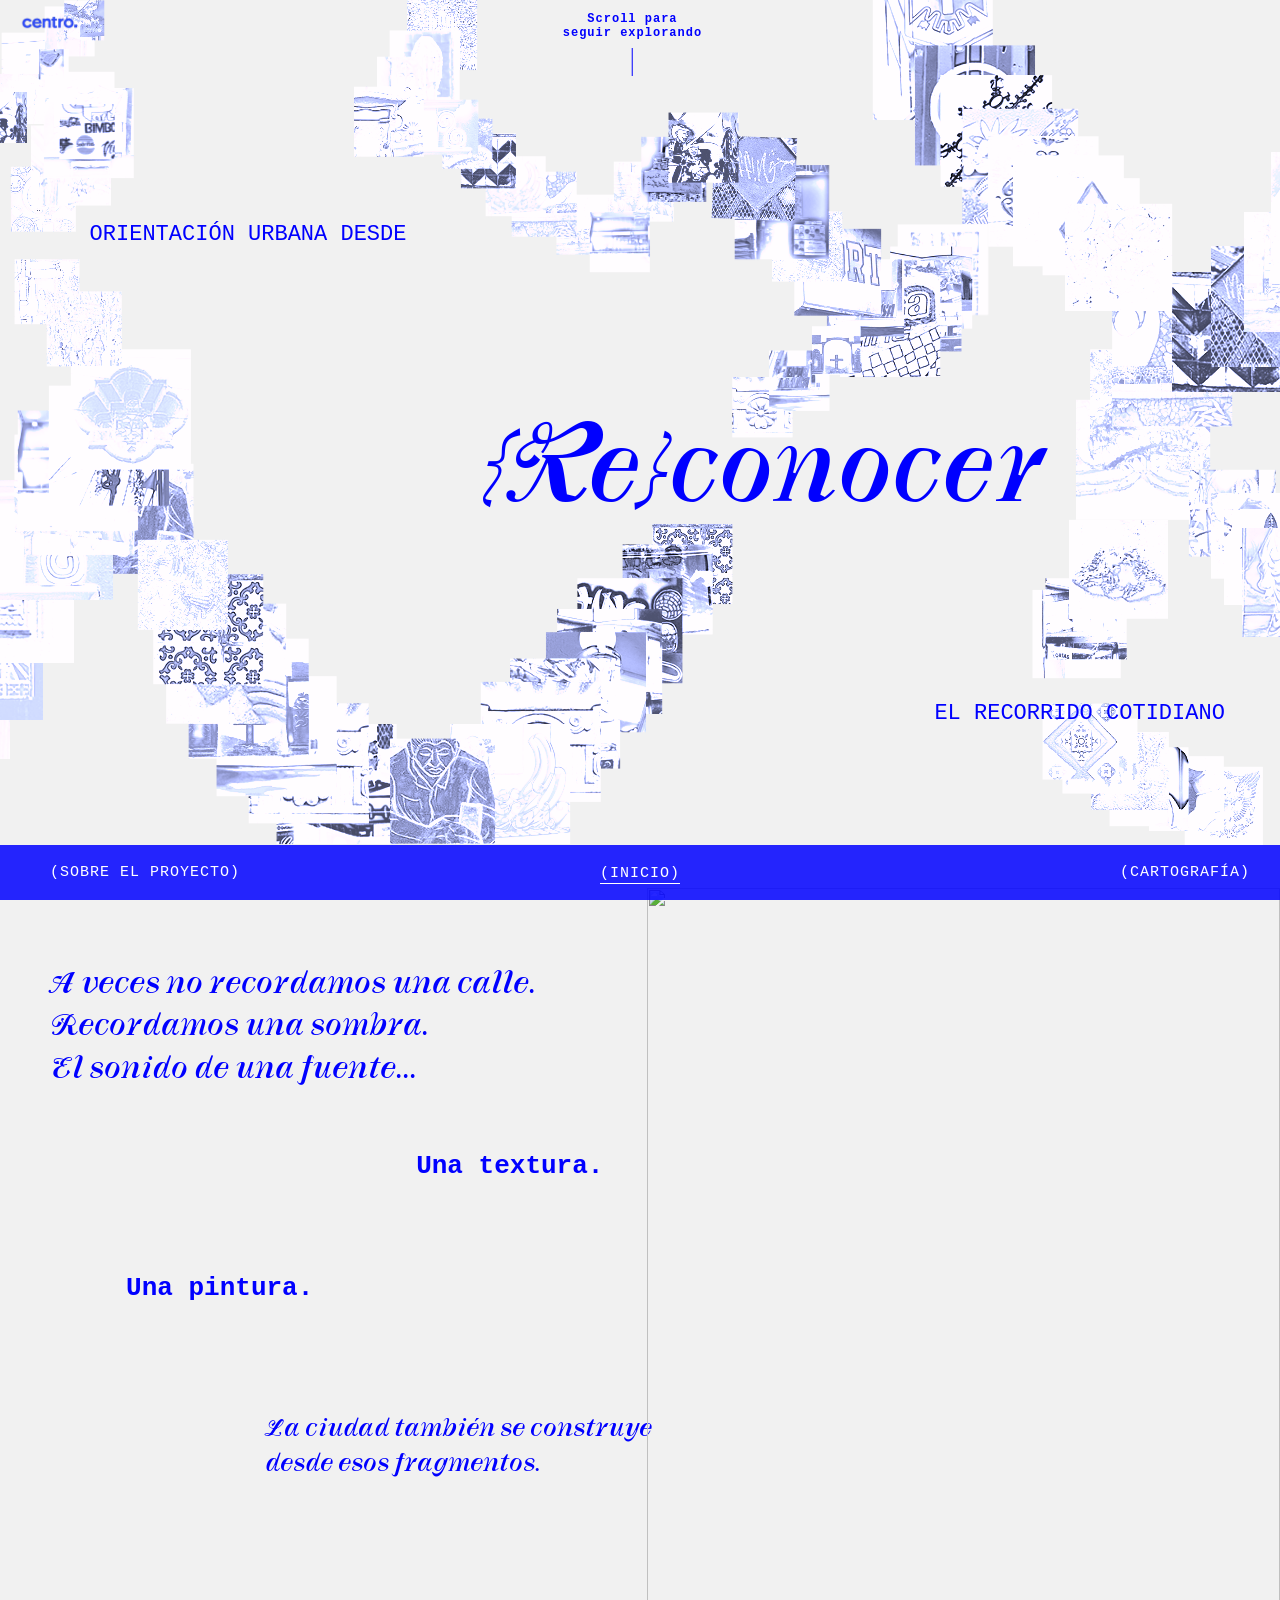
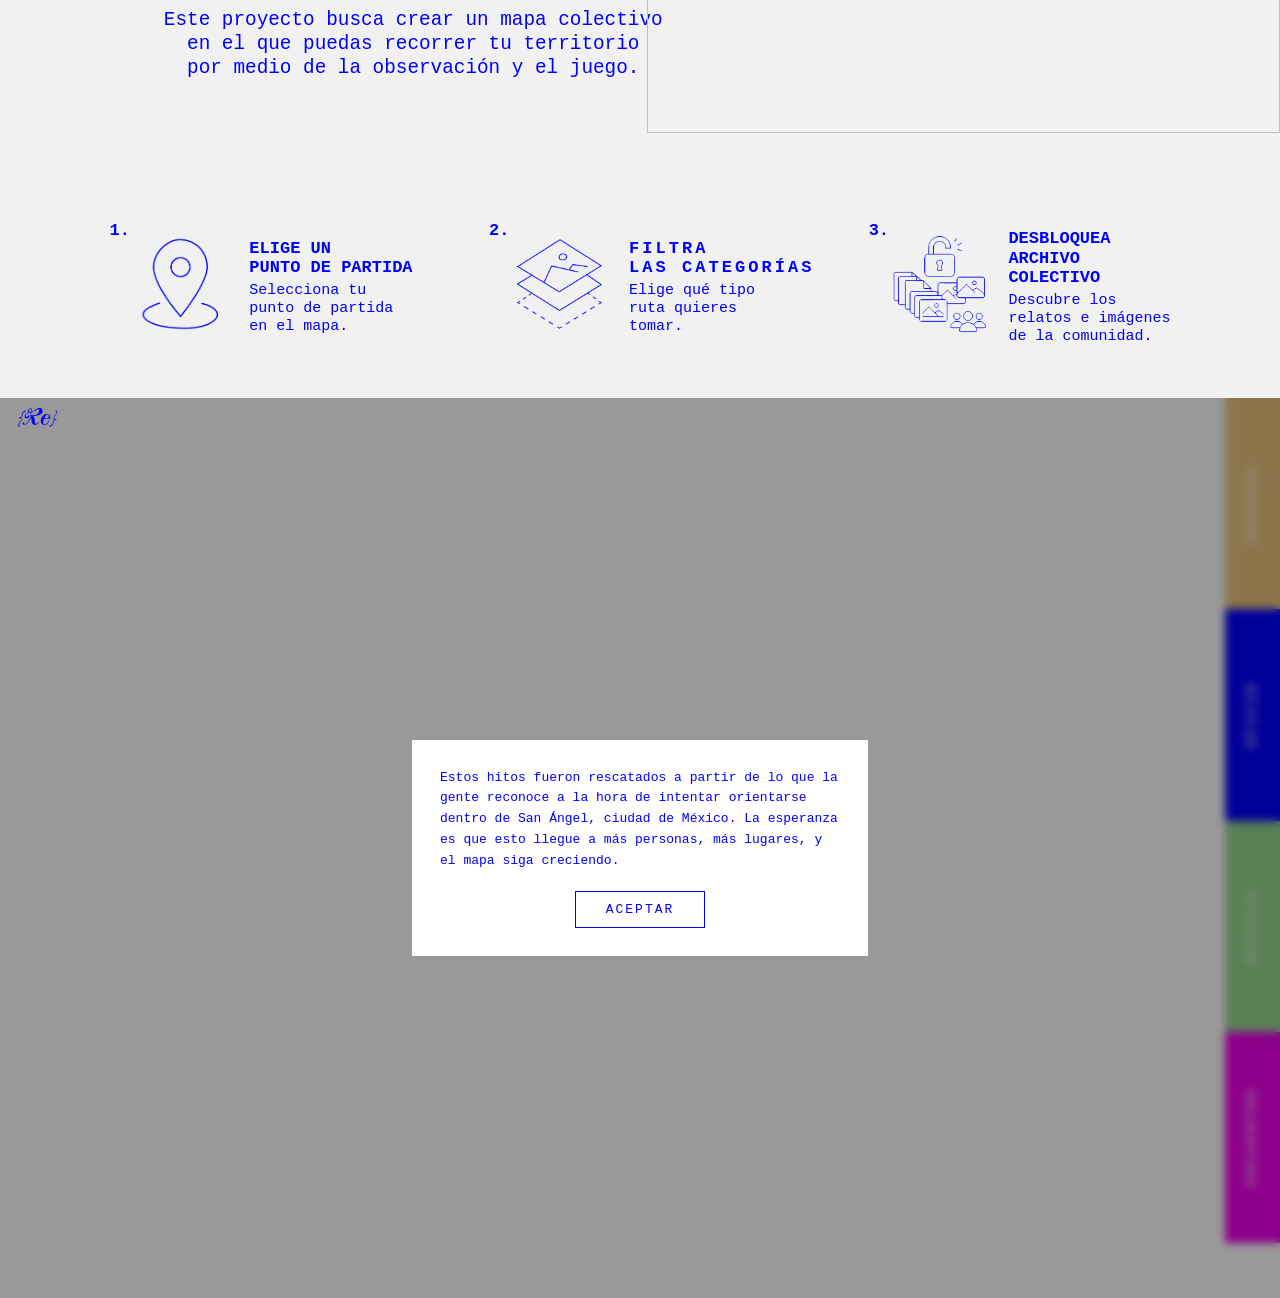
==== commit 24be60d7: "Fix TouchDesigner sync: Hito uses CSV row ID for images. Send Pagina Hito with 1-based CSV row on ma" ====
--- a/index.html
+++ b/index.html
@@ -89,7 +89,7 @@
         <section id="map-preview" style="position:relative; background-color:#f1f1f1; overflow:hidden;">
             <div id="map-sticky-wrap" style="position:sticky; top:0; height:100vh; overflow:hidden;">
                 <iframe 
-                    src="./map.html?v=20260611-ws-reward-fix&embed=1" 
+                    src="./map.html?v=20260611-ws-hito-row&embed=1" 
                     style="width:100%; height:100%; border:none;"
                     scrolling="no"
                     id="map-iframe">
@@ -123,7 +123,7 @@
     -->
     <script src="./js/ws-config.js"></script>
     <script src="./js/ws-routes.js"></script>
-    <script src="./js/ws-bridge.js?v=ws-all-pages-1"></script>
+    <script src="./js/ws-bridge.js?v=ws-embed-send"></script>
     <script>
         document.querySelectorAll('a').forEach(link => {
             link.addEventListener('click', function (e) {
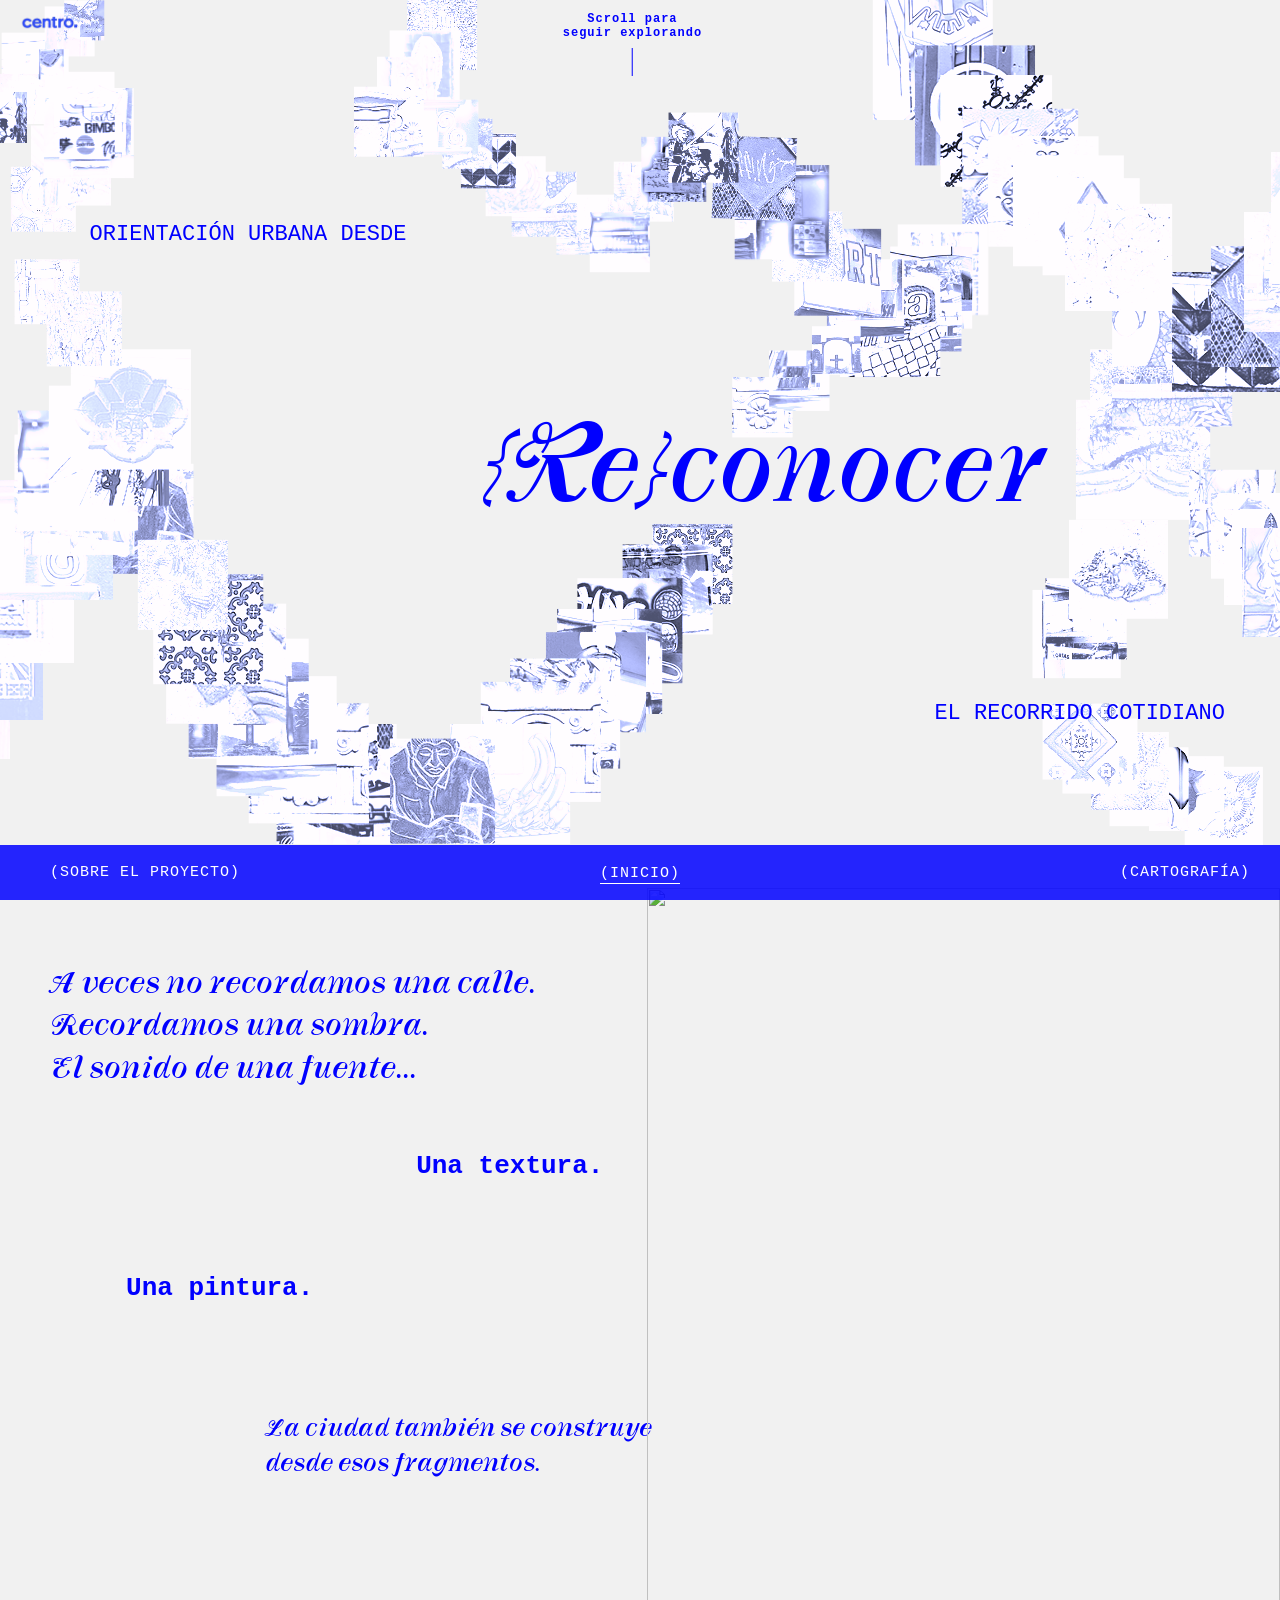
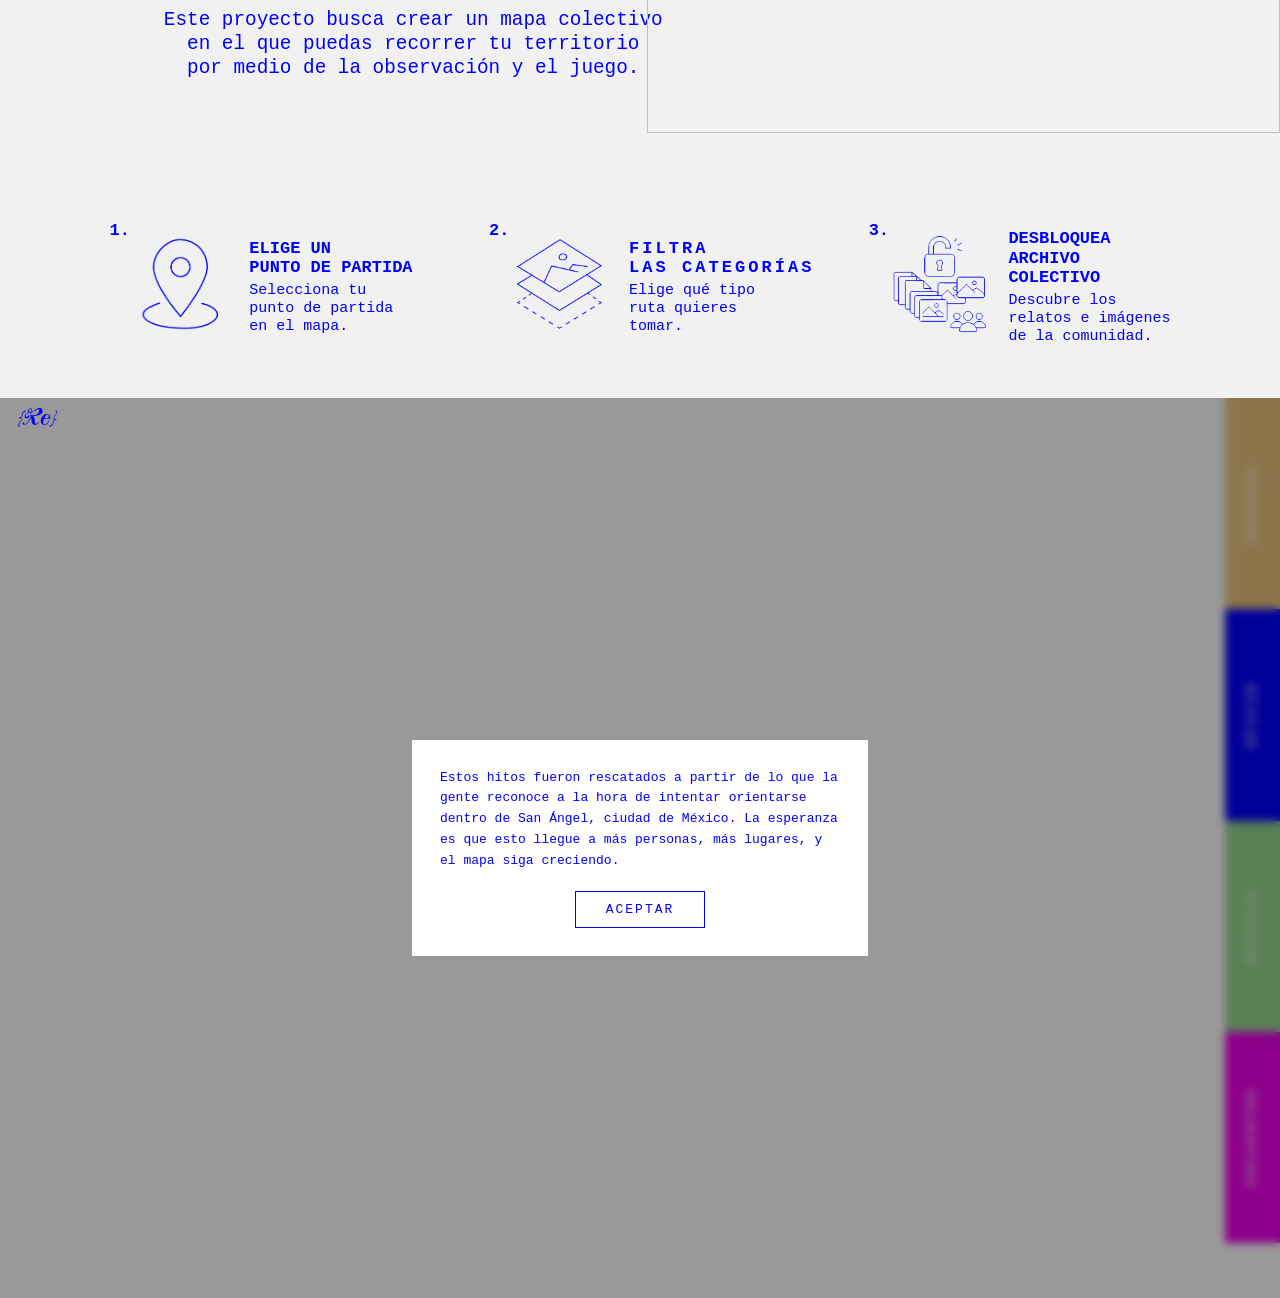
==== commit 1f36bd59: "Map e8 to casaroja reward video and remove ambient audio. e8.jpg unlocks casaroja.mp4 (Recompensa ID" ====
--- a/index.html
+++ b/index.html
@@ -89,7 +89,7 @@
         <section id="map-preview" style="position:relative; background-color:#f1f1f1; overflow:hidden;">
             <div id="map-sticky-wrap" style="position:sticky; top:0; height:100vh; overflow:hidden;">
                 <iframe 
-                    src="./map.html?v=20260611-ws-hito-row&embed=1" 
+                    src="./map.html?v=20260612-e8-casaroja&embed=1" 
                     style="width:100%; height:100%; border:none;"
                     scrolling="no"
                     id="map-iframe">
--- a/css/style.css
+++ b/css/style.css
@@ -1355,10 +1355,6 @@
     margin-left: -20px;
     box-sizing: border-box;
     overflow: hidden;
-}
-
-#map-container .sound-btn {
-    display: flex !important;
 }
 
 .volume-slider {
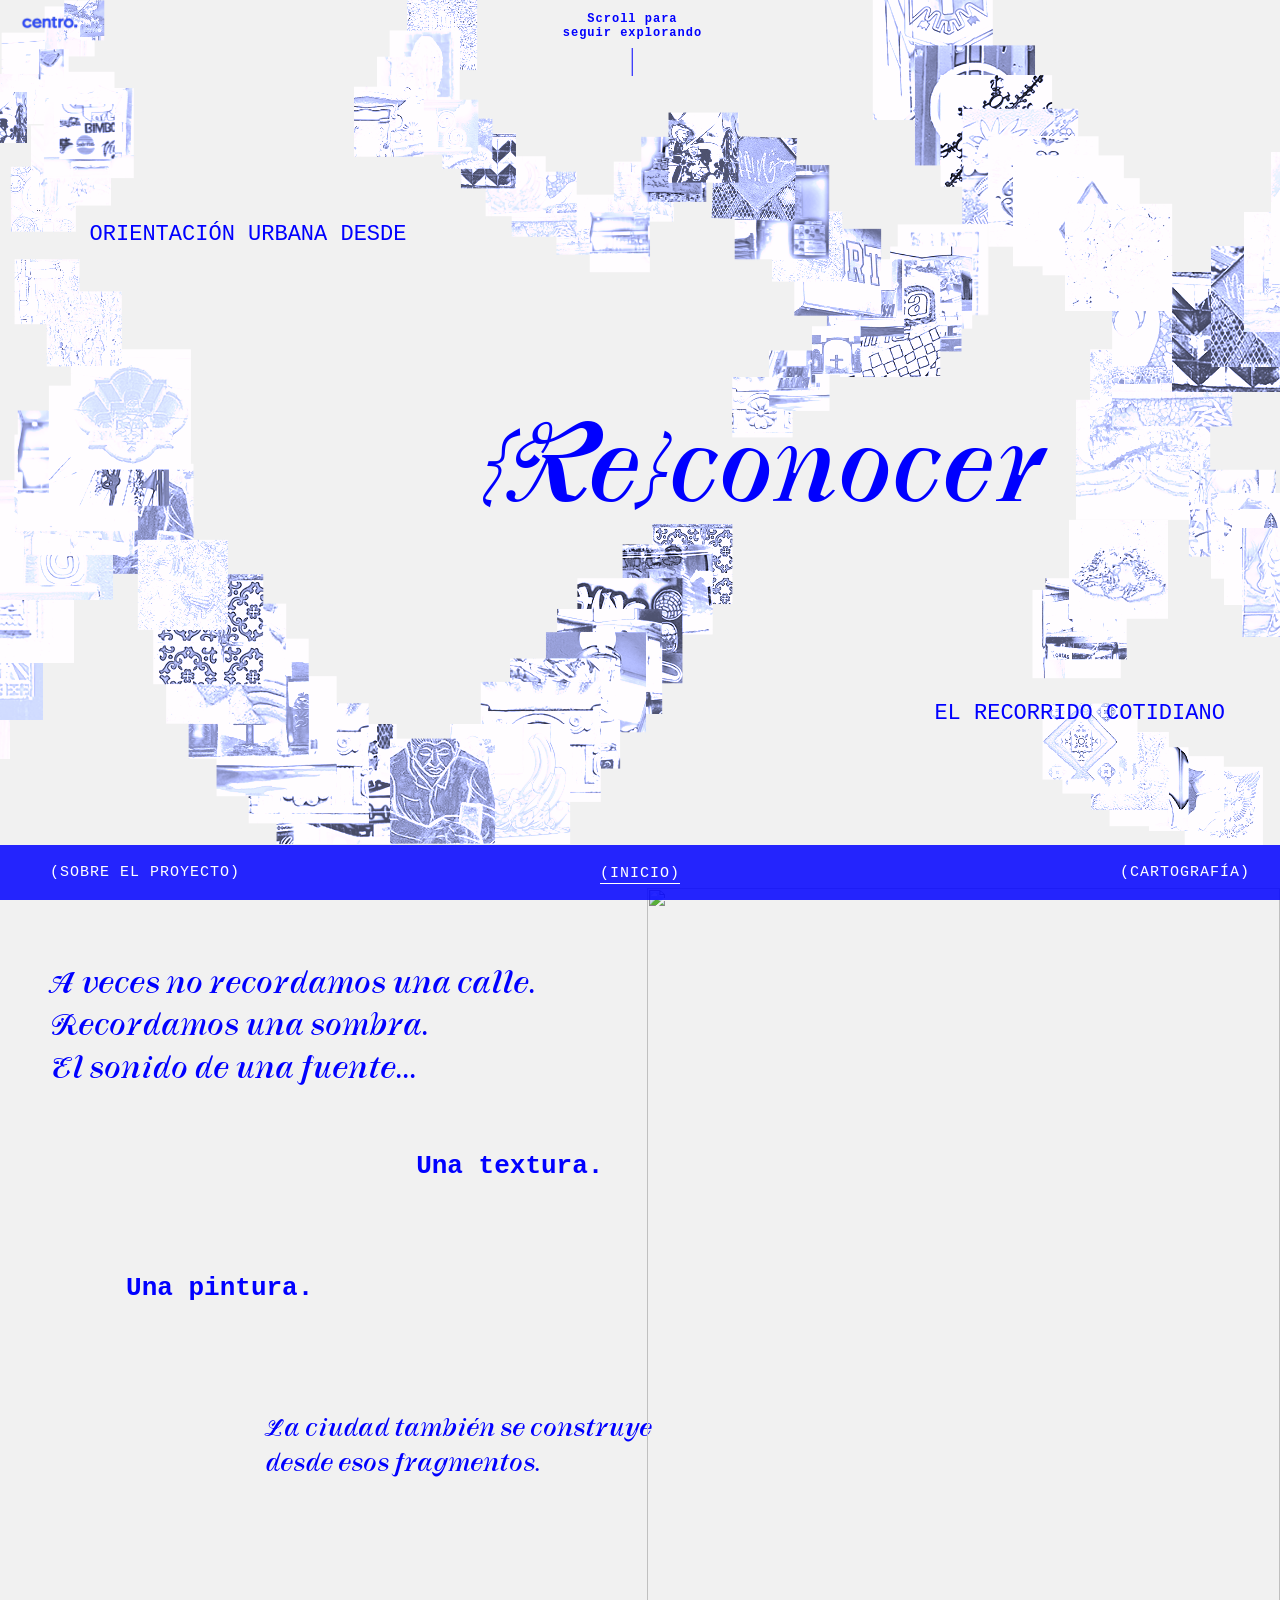
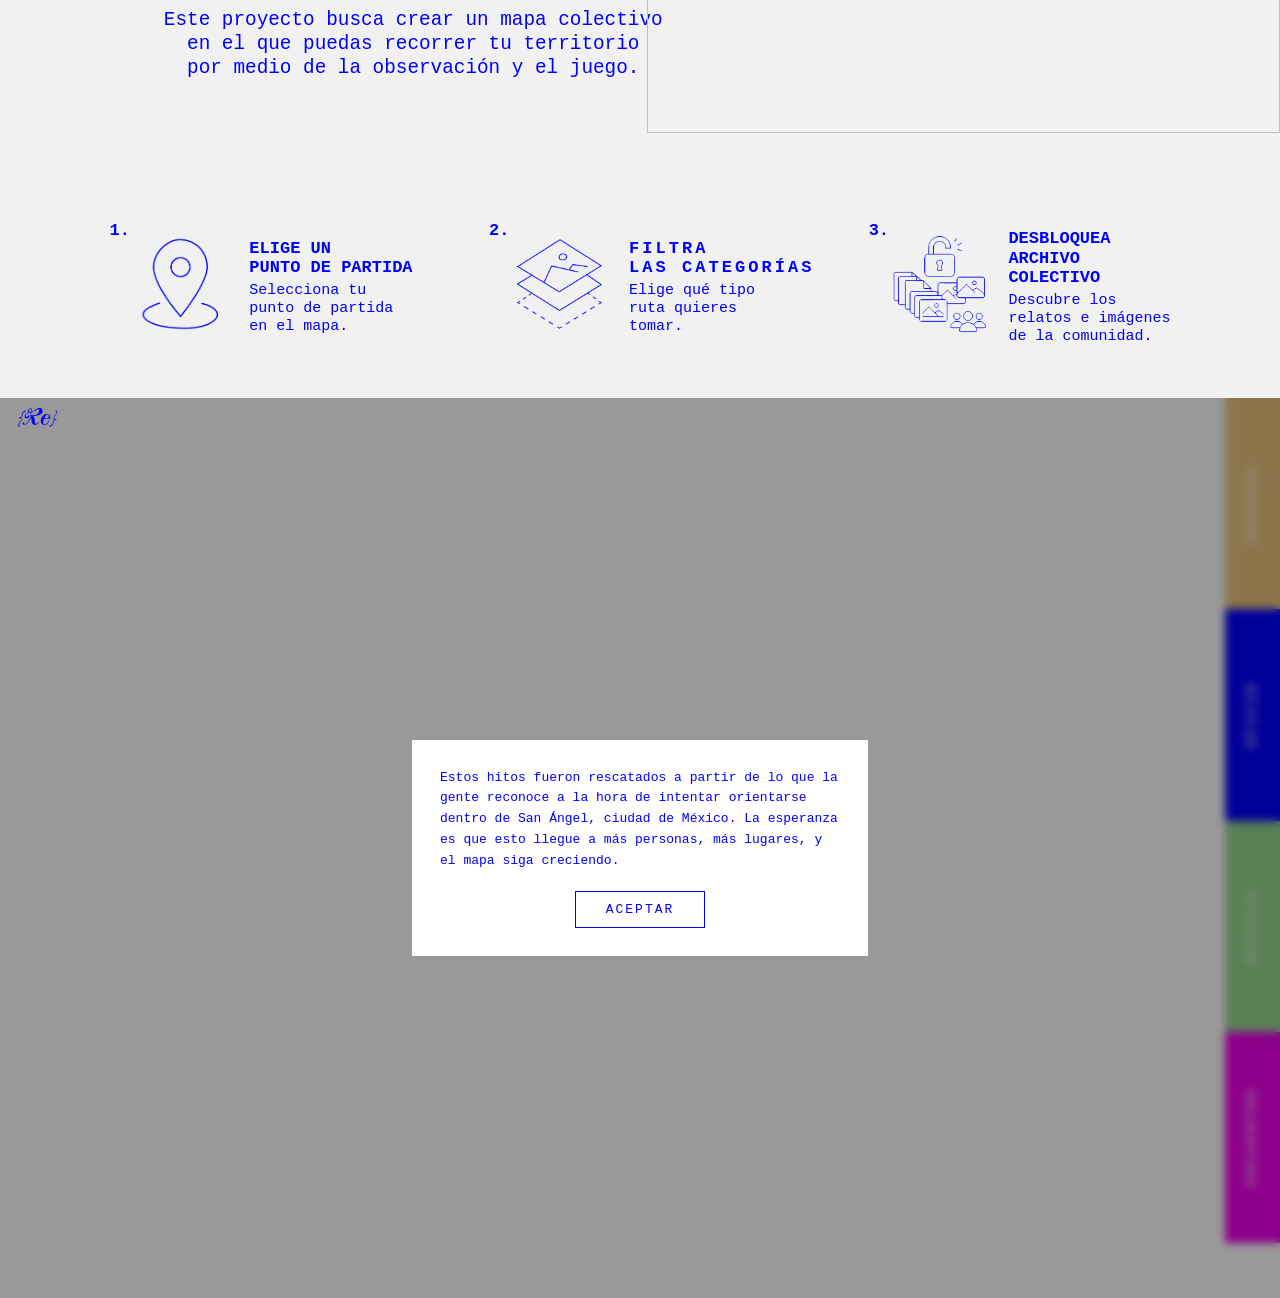
==== commit a17d0575: "Fix e8 casaroja popup and kill ambient audio cache issues. Refresh popup HTML on each open so reward" ====
--- a/index.html
+++ b/index.html
@@ -89,7 +89,7 @@
         <section id="map-preview" style="position:relative; background-color:#f1f1f1; overflow:hidden;">
             <div id="map-sticky-wrap" style="position:sticky; top:0; height:100vh; overflow:hidden;">
                 <iframe 
-                    src="./map.html?v=20260612-e8-casaroja&embed=1" 
+                    src="./map.html?v=20260613-e8-audio-fix&embed=1" 
                     style="width:100%; height:100%; border:none;"
                     scrolling="no"
                     id="map-iframe">
@@ -110,7 +110,7 @@
            <a href="./index.html" class="footer-link footer-link-lg active-page">(INICIO)</a>
        </div>
        <div class="footer-right" style="margin-right: 30px;">
-           <a href="./map.html" class="footer-link footer-link-lg">(CARTOGRAFÍA)</a>
+           <a href="./map.html?v=20260613-e8-audio-fix" class="footer-link footer-link-lg">(CARTOGRAFÍA)</a>
        </div>
     </footer>
     <!-- 
--- a/css/style.css
+++ b/css/style.css
@@ -1355,6 +1355,10 @@
     margin-left: -20px;
     box-sizing: border-box;
     overflow: hidden;
+}
+
+#map-container .sound-btn {
+    display: flex !important;
 }
 
 .volume-slider {
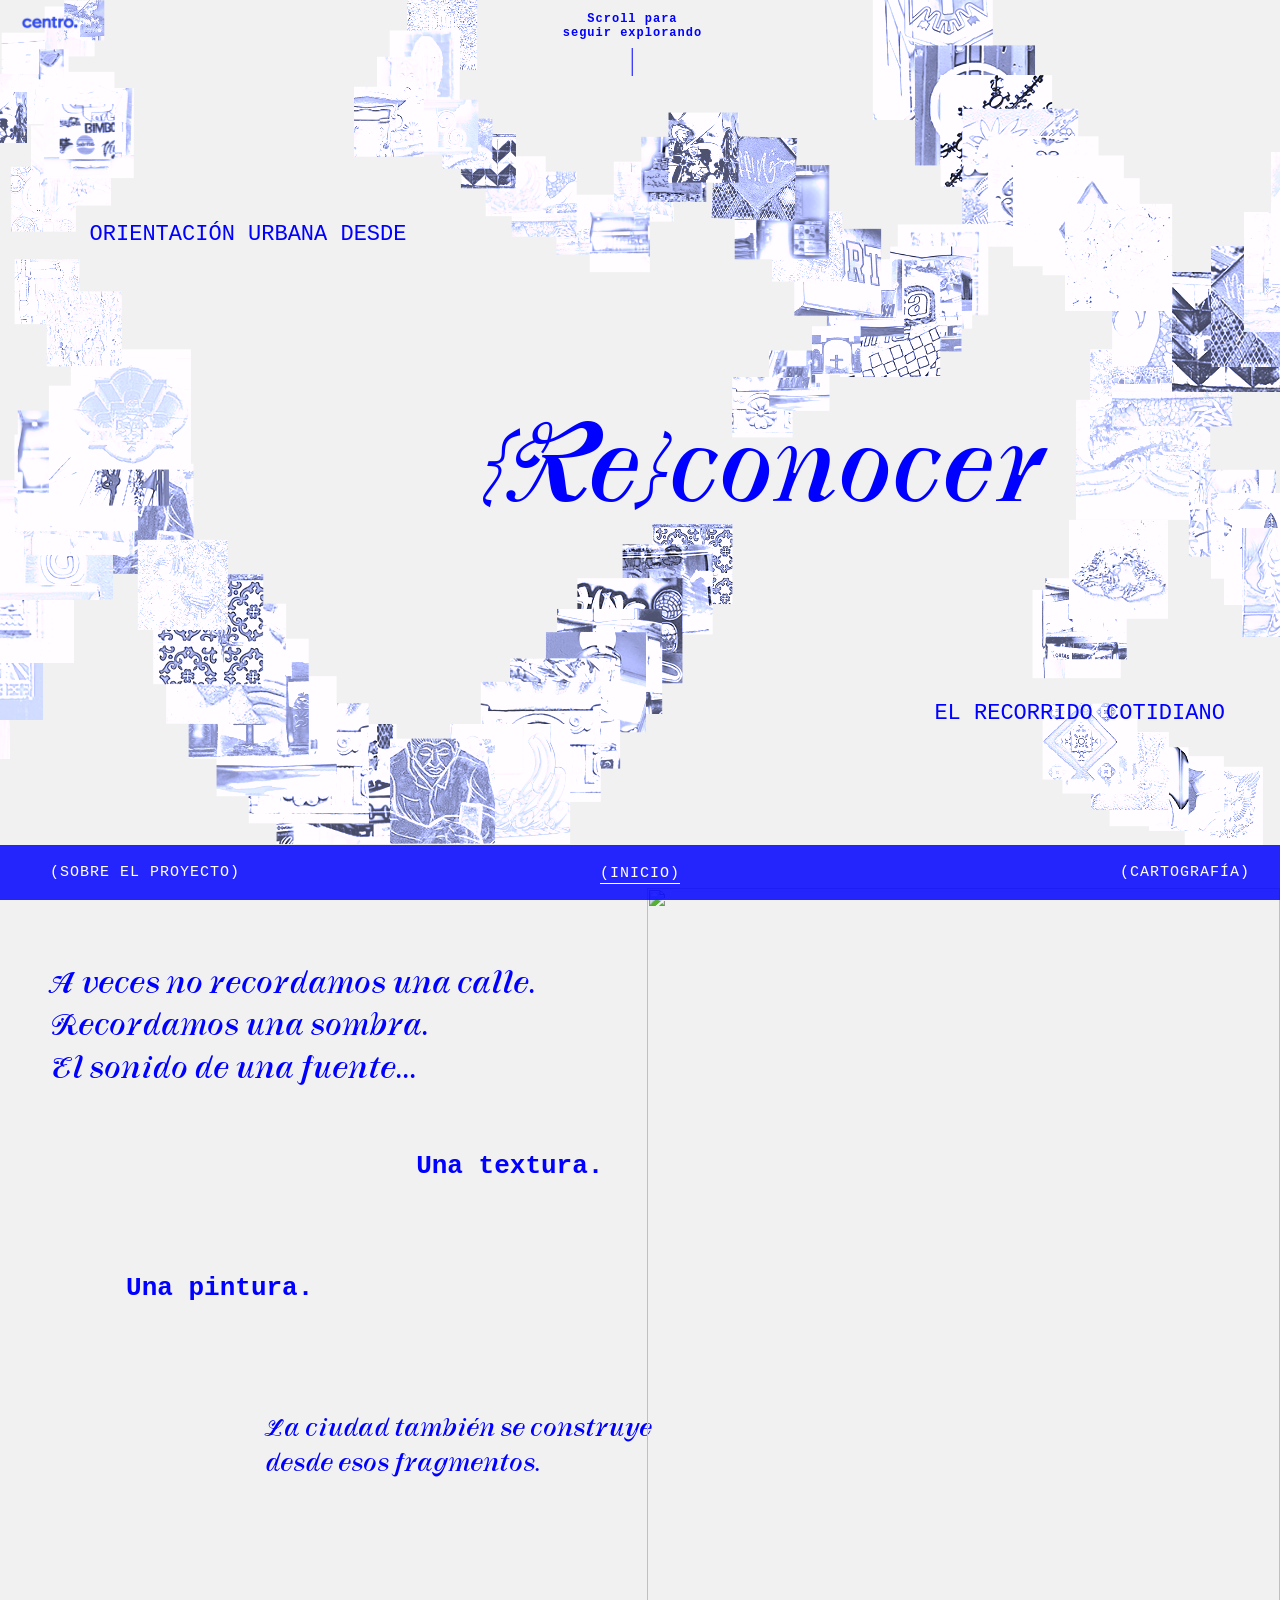
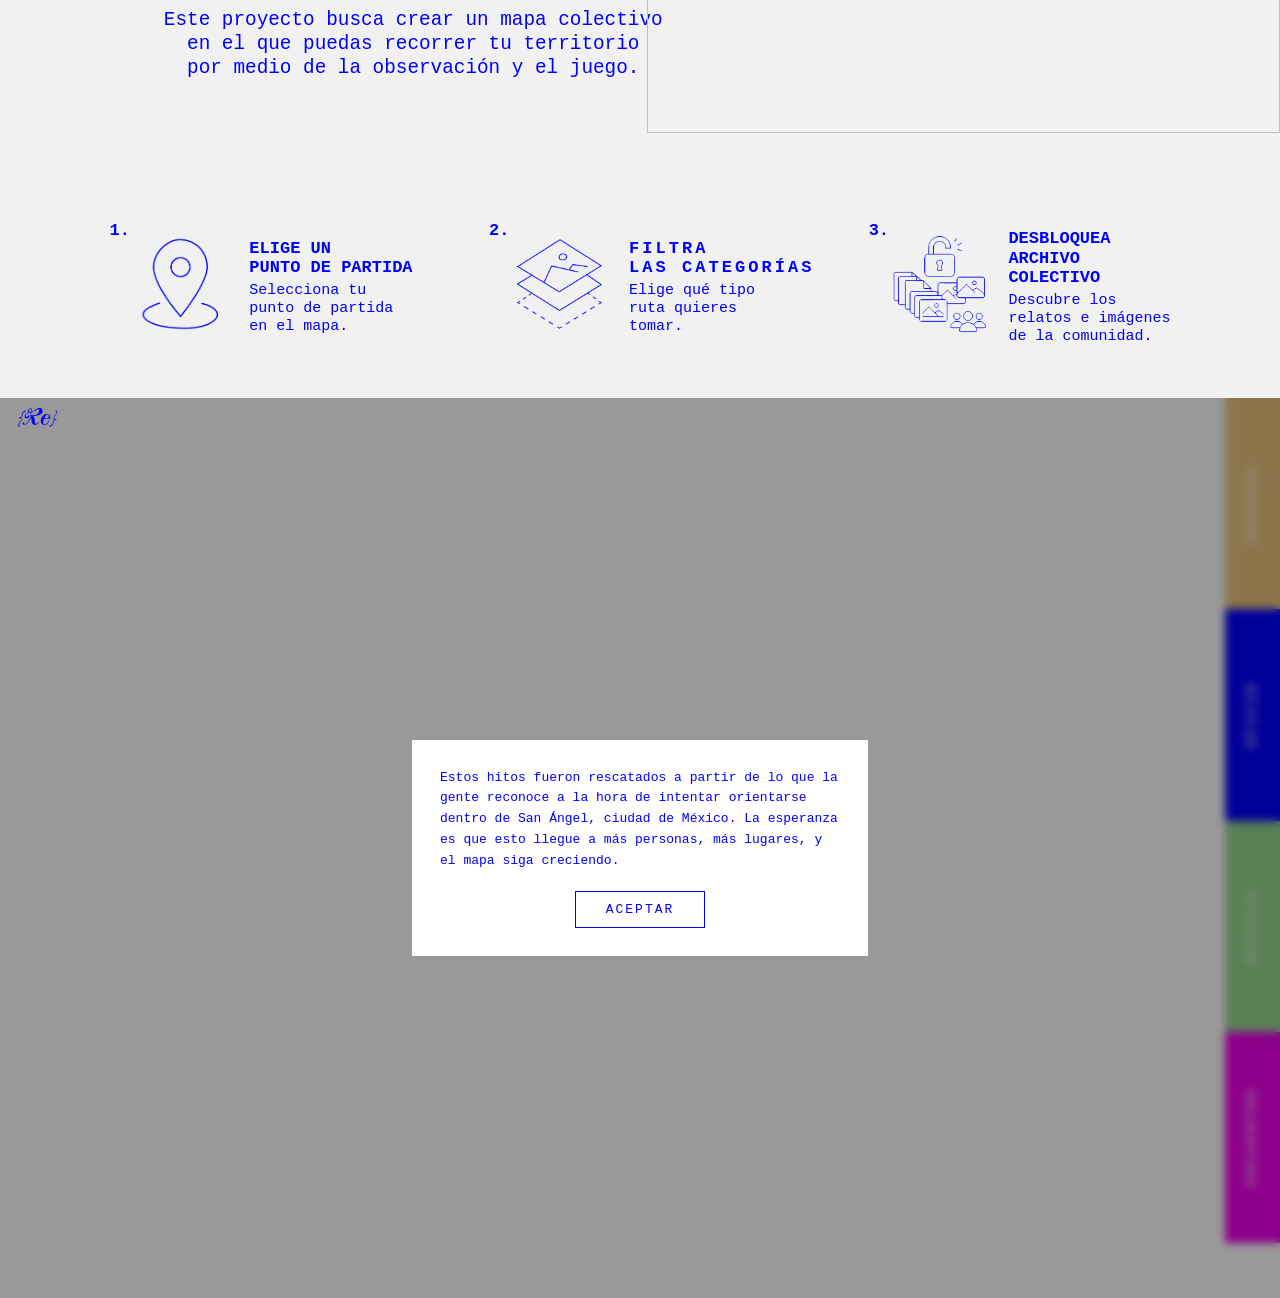
==== commit 434f12fa: "Ensure public map clicks load latest build for e8 casaroja. Auto-version iframe and cartography link" ====
--- a/index.html
+++ b/index.html
@@ -88,11 +88,11 @@
 
         <section id="map-preview" style="position:relative; background-color:#f1f1f1; overflow:hidden;">
             <div id="map-sticky-wrap" style="position:sticky; top:0; height:100vh; overflow:hidden;">
-                <iframe 
-                    src="./map.html?v=20260613-e8-audio-fix&embed=1" 
+                <iframe
                     style="width:100%; height:100%; border:none;"
                     scrolling="no"
-                    id="map-iframe">
+                    id="map-iframe"
+                    title="Mapa Reconocer">
                 </iframe>
             </div>
         </section>
@@ -110,7 +110,7 @@
            <a href="./index.html" class="footer-link footer-link-lg active-page">(INICIO)</a>
        </div>
        <div class="footer-right" style="margin-right: 30px;">
-           <a href="./map.html?v=20260613-e8-audio-fix" class="footer-link footer-link-lg">(CARTOGRAFÍA)</a>
+           <a href="./map.html" class="footer-link footer-link-lg">(CARTOGRAFÍA)</a>
        </div>
     </footer>
     <!-- 
@@ -121,6 +121,8 @@
     - Los marcadores serán imágenes de 64x64px, define un placeholder, será reemplazado posteriormente por thumbs
     </prompt>
     -->
+    <script src="./js/reconocer-build.js"></script>
+    <script src="./js/reconocer-public.js"></script>
     <script src="./js/ws-config.js"></script>
     <script src="./js/ws-routes.js"></script>
     <script src="./js/ws-bridge.js?v=ws-embed-send"></script>
